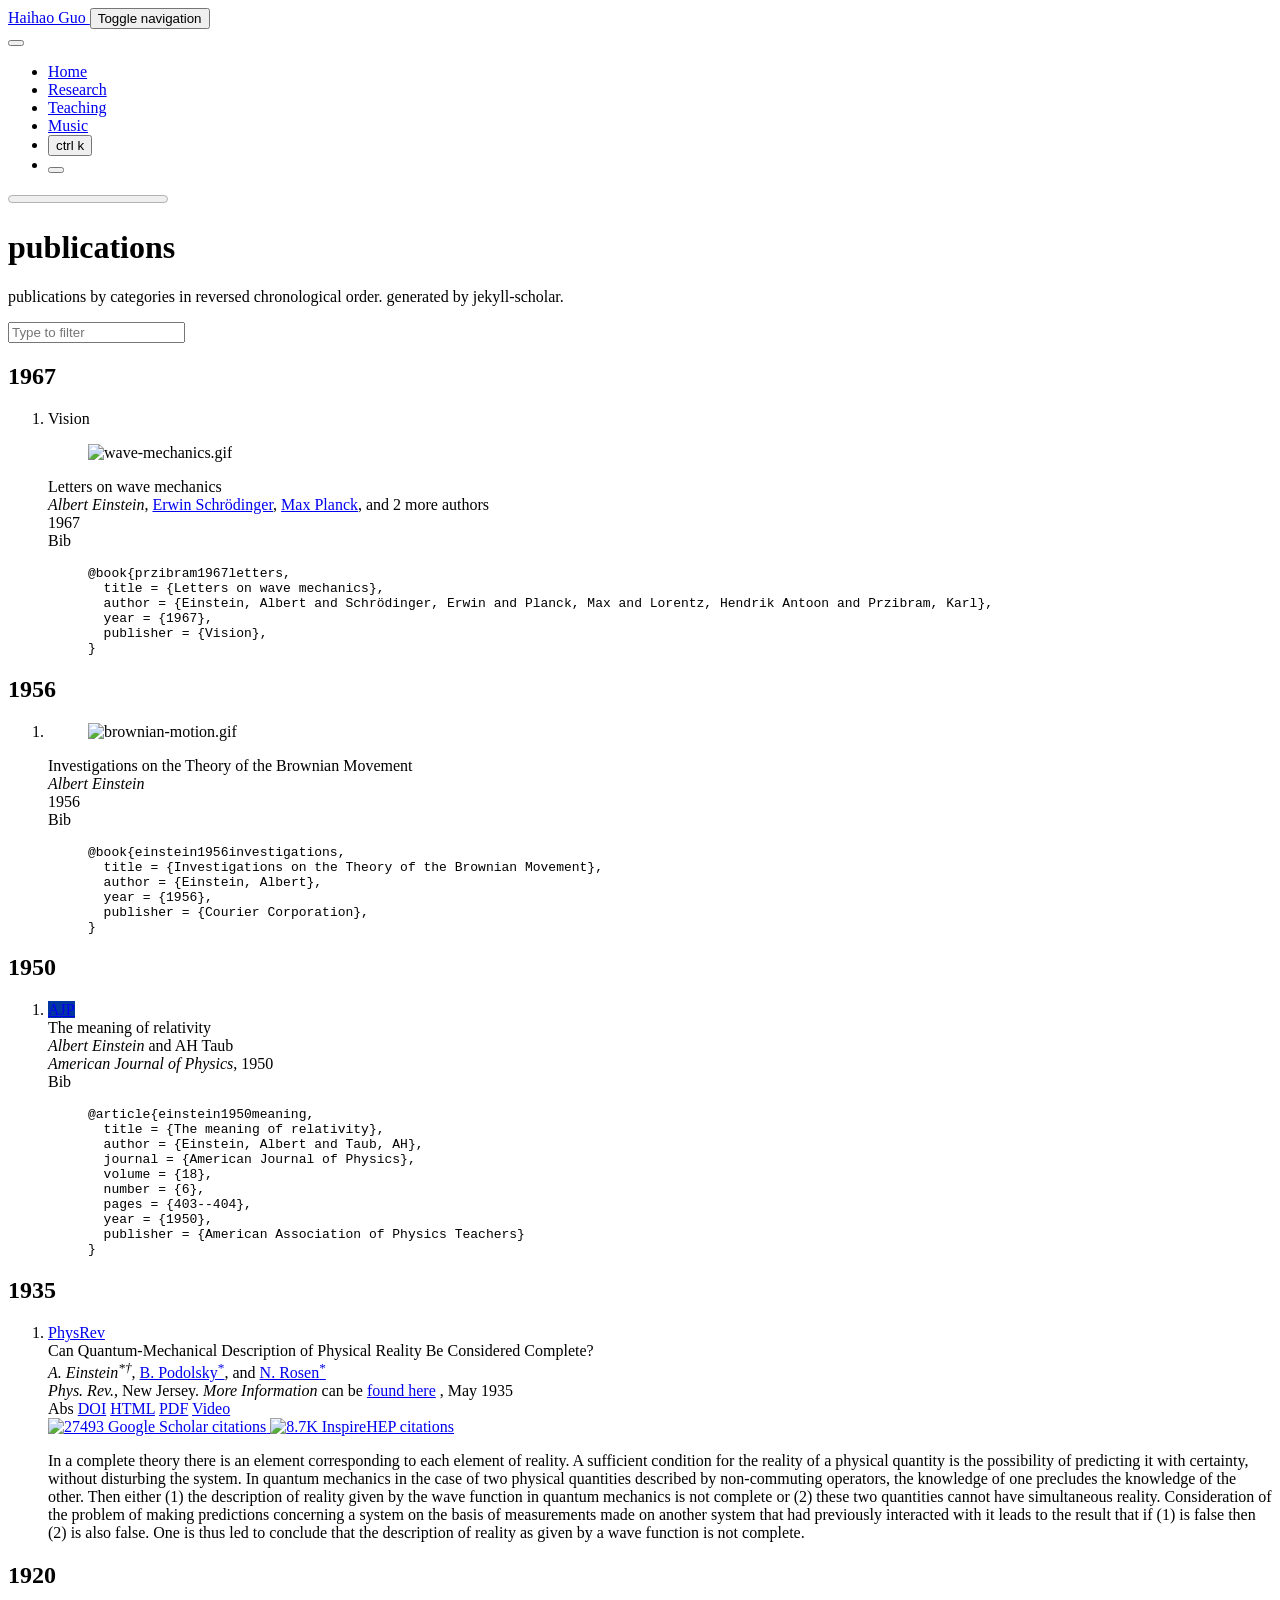
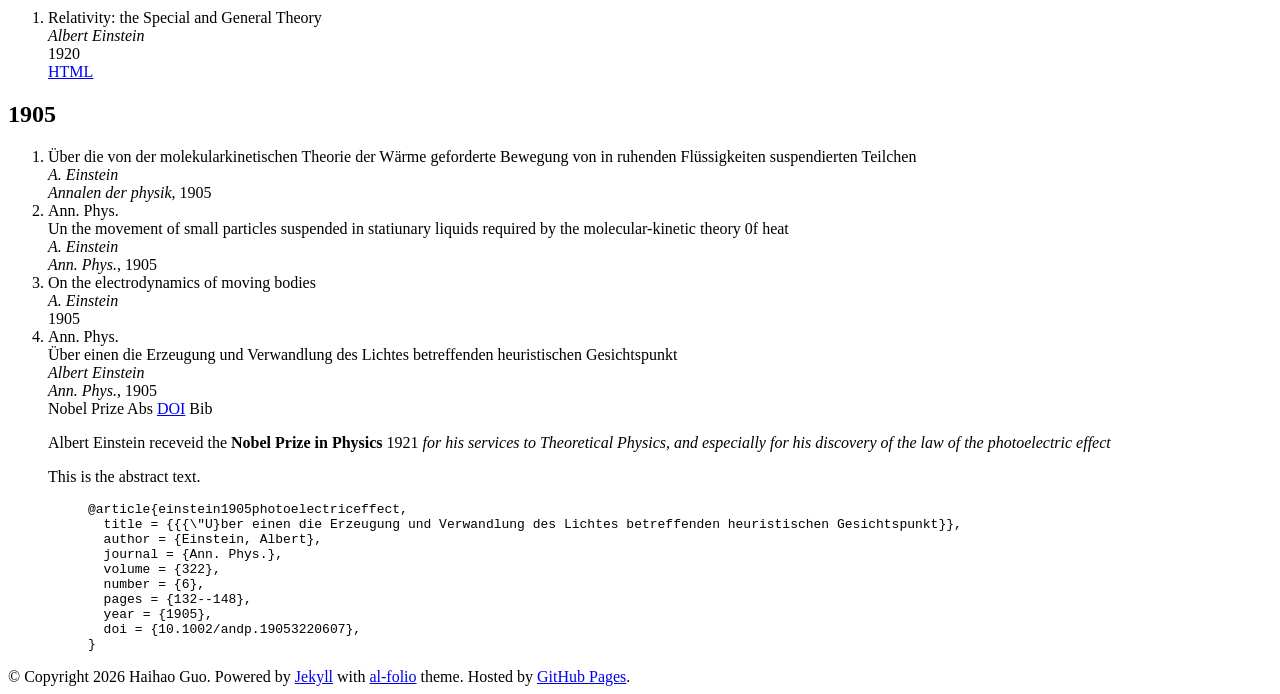
==== publications/index.html @ e0a1bf44 "Deploying to gh-pages from @ guohaihao/guohaihao.github.io@c779a5cbac341d7178c8557d326492c6a7068e05 " ====
<!DOCTYPE html> <html lang="en"> <head> <meta http-equiv="Content-Type" content="text/html; charset=UTF-8"> <meta charset="utf-8"> <meta name="viewport" content="width=device-width, initial-scale=1, shrink-to-fit=no"> <meta http-equiv="X-UA-Compatible" content="IE=edge"> <title> publications | Haihao Guo </title> <meta name="author" content="Haihao Guo"> <meta name="description" content="publications by categories in reversed chronological order. generated by jekyll-scholar."> <meta name="keywords" content="jekyll, jekyll-theme, academic-website, portfolio-website"> <meta http-equiv="Content-Security-Policy" content="default-src 'self'; script-src 'self' 'unsafe-inline' https:; style-src 'self' 'unsafe-inline' https:; img-src 'self' data: https:; font-src 'self' data: https:; media-src 'self' https:; frame-src 'self' https:; connect-src 'self' https:;"> <link rel="stylesheet" href="/assets/css/bootstrap.min.css?v=a4b3f509e79c54a512b890d73235ef04"> <link rel="stylesheet" href="https://cdn.jsdelivr.net/npm/mdbootstrap@4.20.0/css/mdb.min.css" integrity="sha256-jpjYvU3G3N6nrrBwXJoVEYI/0zw8htfFnhT9ljN3JJw=" crossorigin="anonymous"> <link defer rel="stylesheet" href="/assets/css/academicons.min.css?v=f0b7046b84e425c55f3463ac249818f5"> <link defer rel="stylesheet" href="/assets/css/scholar-icons.css?v=62b2ac103a88034e6882a5be5f3e2772"> <link defer rel="stylesheet" type="text/css" href="https://fonts.googleapis.com/css?family=Roboto:300,400,500,700|Roboto+Slab:100,300,400,500,700|Material+Icons&amp;display=swap"> <link defer rel="stylesheet" href="/assets/css/jekyll-pygments-themes-github.css?v=591dab5a4e56573bf4ef7fd332894c99" media="" id="highlight_theme_light"> <link rel="shortcut icon" href="data:image/svg+xml,&lt;svg%20xmlns=%22http://www.w3.org/2000/svg%22%20viewBox=%220%200%20100%20100%22&gt;&lt;text%20y=%22.9em%22%20font-size=%2290%22&gt;%F0%9F%A4%96&lt;/text&gt;&lt;/svg&gt;"> <link rel="stylesheet" href="/assets/css/main.css?v=d41d8cd98f00b204e9800998ecf8427e"> <link rel="canonical" href="https://hihowme.github.io/publications/"> <script src="/assets/js/theme.js?v=a7d217dcb2197808b93e7d51e58e0f20"></script> <link defer rel="stylesheet" href="/assets/css/jekyll-pygments-themes-native.css?v=5847e5ed4a4568527aa6cfab446049ca" media="none" id="highlight_theme_dark"> <script>
    initTheme();
  </script> </head> <body class="fixed-top-nav "> <header> <nav id="navbar" class="navbar navbar-light navbar-expand-sm fixed-top" role="navigation"> <div class="container"> <a class="navbar-brand title font-weight-lighter" href="/"> <span class="font-weight-bold"> Haihao Guo </span> </a> <button class="navbar-toggler collapsed ml-auto" type="button" data-toggle="collapse" data-target="#navbarNav" aria-controls="navbarNav" aria-expanded="false" aria-label="Toggle navigation"> <span class="sr-only">Toggle navigation</span> <span class="icon-bar top-bar"></span> <span class="icon-bar middle-bar"></span> <span class="icon-bar bottom-bar"></span> </button> <div class="d-sm-none ml-2"> <button class="light-toggle" title="Change theme" aria-label="Change theme"> <i class="fa-half-sun-moon light-toggle-system"></i> <i class="fa-solid fa-moon light-toggle-dark"></i> <i class="fa-solid fa-sun light-toggle-light"></i> </button> </div> <div class="collapse navbar-collapse text-right" id="navbarNav"> <ul class="navbar-nav ml-auto flex-nowrap"> <li class="nav-item "> <a class="nav-link" href="/">Home </a> </li> <li class="nav-item "> <a class="nav-link" href="/research/"> Research </a> </li> <li class="nav-item "> <a class="nav-link" href="/teaching/"> Teaching </a> </li> <li class="nav-item "> <a class="nav-link" href="/music/"> Music </a> </li> <li class="nav-item"> <button id="search-toggle" title="Search" onclick="openSearchModal()"> <span class="nav-link">ctrl k <i class="fa-solid fa-magnifying-glass"></i></span> </button> </li> <li class="toggle-container d-none d-sm-block"> <button class="light-toggle" title="Change theme" aria-label="Change theme"> <i class="fa-half-sun-moon light-toggle-system"></i> <i class="fa-solid fa-moon light-toggle-dark"></i> <i class="fa-solid fa-sun light-toggle-light"></i> </button> </li> </ul> </div> </div> </nav> <progress id="progress" value="0"> <div class="progress-container"> <span class="progress-bar"></span> </div> </progress> </header> <div class="container mt-5" role="main"> <div class="post"> <header class="post-header"> <h1 class="post-title">publications</h1> <p class="post-description">publications by categories in reversed chronological order. generated by jekyll-scholar.</p> </header> <article> <script src="/assets/js/bibsearch.js?v=1bc438ca9037884cc579601c09afd847" type="module"></script> <p><input type="text" id="bibsearch" spellcheck="false" autocomplete="off" class="search bibsearch-form-input" placeholder="Type to filter"></p> <div class="publications"> <h2 class="bibliography">1967</h2> <ol class="bibliography"><li> <div class="row"> <div class="col col-sm-2 abbr"> <abbr class="badge rounded w-100" style="background-color:#009f36"> <div>Vision</div> </abbr> <figure> <picture> <img src="/assets/img/publication_preview/wave-mechanics.gif" class="preview z-depth-1 rounded" width="100%" height="auto" alt="wave-mechanics.gif" data-zoomable="" loading="eager" onerror="this.onerror=null; $('.responsive-img-srcset').remove();"> </picture> </figure> </div> <div id="przibram1967letters" class="col-sm-8"> <div class="title">Letters on wave mechanics</div> <div class="author"> <em>Albert Einstein</em>, <a href="https://en.wikipedia.org/wiki/Erwin_Schr%C3%B6dinger" rel="external nofollow noopener" target="_blank">Erwin Schrödinger</a>, <a href="https://en.wikipedia.org/wiki/Max_Planck" rel="external nofollow noopener" target="_blank">Max Planck</a>, and <span class="more-authors" title="click to view 2 more authors" onclick=" var element=$(this); element.attr('title', ''); var more_authors_text=element.text() == '2 more authors' ? 'Hendrik Antoon Lorentz, Karl Przibram' : '2 more authors'; var cursorPosition=0; var textAdder=setInterval(function(){ element.html(more_authors_text.substring(0, cursorPosition + 1)); if (++cursorPosition == more_authors_text.length){ clearInterval(textAdder); } }, '10'); ">2 more authors</span> </div> <div class="periodical"> 1967 </div> <div class="periodical"> </div> <div class="links"> <a class="bibtex btn btn-sm z-depth-0" role="button">Bib</a> </div> <div class="bibtex hidden"> <figure class="highlight"><pre><code class="language-bibtex" data-lang="bibtex"><span class="nc">@book</span><span class="p">{</span><span class="nl">przibram1967letters</span><span class="p">,</span>
  <span class="na">title</span> <span class="p">=</span> <span class="s">{Letters on wave mechanics}</span><span class="p">,</span>
  <span class="na">author</span> <span class="p">=</span> <span class="s">{Einstein, Albert and Schrödinger, Erwin and Planck, Max and Lorentz, Hendrik Antoon and Przibram, Karl}</span><span class="p">,</span>
  <span class="na">year</span> <span class="p">=</span> <span class="s">{1967}</span><span class="p">,</span>
  <span class="na">publisher</span> <span class="p">=</span> <span class="s">{Vision}</span><span class="p">,</span>
<span class="p">}</span></code></pre></figure> </div> </div> </div> </li></ol> <h2 class="bibliography">1956</h2> <ol class="bibliography"><li> <div class="row"> <div class="col col-sm-2 abbr"> <figure> <picture> <img src="/assets/img/publication_preview/brownian-motion.gif" class="preview z-depth-1 rounded" width="100%" height="auto" alt="brownian-motion.gif" data-zoomable="" loading="eager" onerror="this.onerror=null; $('.responsive-img-srcset').remove();"> </picture> </figure> </div> <div id="einstein1956investigations" class="col-sm-8"> <div class="title">Investigations on the Theory of the Brownian Movement</div> <div class="author"> <em>Albert Einstein</em> </div> <div class="periodical"> 1956 </div> <div class="periodical"> </div> <div class="links"> <a class="bibtex btn btn-sm z-depth-0" role="button">Bib</a> </div> <div class="bibtex hidden"> <figure class="highlight"><pre><code class="language-bibtex" data-lang="bibtex"><span class="nc">@book</span><span class="p">{</span><span class="nl">einstein1956investigations</span><span class="p">,</span>
  <span class="na">title</span> <span class="p">=</span> <span class="s">{Investigations on the Theory of the Brownian Movement}</span><span class="p">,</span>
  <span class="na">author</span> <span class="p">=</span> <span class="s">{Einstein, Albert}</span><span class="p">,</span>
  <span class="na">year</span> <span class="p">=</span> <span class="s">{1956}</span><span class="p">,</span>
  <span class="na">publisher</span> <span class="p">=</span> <span class="s">{Courier Corporation}</span><span class="p">,</span>
<span class="p">}</span></code></pre></figure> </div> </div> </div> </li></ol> <h2 class="bibliography">1950</h2> <ol class="bibliography"><li> <div class="row"> <div class="col col-sm-2 abbr"> <abbr class="badge rounded w-100" style="background-color:#00369f"> <a href="https://aapt.scitation.org/journal/ajp" rel="external nofollow noopener" target="_blank">AJP</a> </abbr> </div> <div id="einstein1950meaning" class="col-sm-8"> <div class="title">The meaning of relativity</div> <div class="author"> <em>Albert Einstein</em> and AH Taub </div> <div class="periodical"> <em>American Journal of Physics</em>, 1950 </div> <div class="periodical"> </div> <div class="links"> <a class="bibtex btn btn-sm z-depth-0" role="button">Bib</a> </div> <div class="bibtex hidden"> <figure class="highlight"><pre><code class="language-bibtex" data-lang="bibtex"><span class="nc">@article</span><span class="p">{</span><span class="nl">einstein1950meaning</span><span class="p">,</span>
  <span class="na">title</span> <span class="p">=</span> <span class="s">{The meaning of relativity}</span><span class="p">,</span>
  <span class="na">author</span> <span class="p">=</span> <span class="s">{Einstein, Albert and Taub, AH}</span><span class="p">,</span>
  <span class="na">journal</span> <span class="p">=</span> <span class="s">{American Journal of Physics}</span><span class="p">,</span>
  <span class="na">volume</span> <span class="p">=</span> <span class="s">{18}</span><span class="p">,</span>
  <span class="na">number</span> <span class="p">=</span> <span class="s">{6}</span><span class="p">,</span>
  <span class="na">pages</span> <span class="p">=</span> <span class="s">{403--404}</span><span class="p">,</span>
  <span class="na">year</span> <span class="p">=</span> <span class="s">{1950}</span><span class="p">,</span>
  <span class="na">publisher</span> <span class="p">=</span> <span class="s">{American Association of Physics Teachers}</span>
<span class="p">}</span></code></pre></figure> </div> </div> </div> </li></ol> <h2 class="bibliography">1935</h2> <ol class="bibliography"><li> <div class="row"> <div class="col col-sm-2 abbr"> <abbr class="badge rounded w-100"> <a href="https://journals.aps.org/" rel="external nofollow noopener" target="_blank">PhysRev</a> </abbr> </div> <div id="PhysRev.47.777" class="col-sm-8"> <div class="title">Can Quantum-Mechanical Description of Physical Reality Be Considered Complete?</div> <div class="author"> <em>A. Einstein<sup>*†</sup></em>, <a href="https://en.wikipedia.org/wiki/Boris_Podolsky" rel="external nofollow noopener" target="_blank">B. Podolsky<sup>*</sup></a>, and <a href="https://en.wikipedia.org/wiki/Nathan_Rosen" rel="external nofollow noopener" target="_blank">N. Rosen<sup>*</sup></a> <i class="fa-solid fa-circle-info ml-1" data-toggle="popover" data-placement="top" data-html="true" data-content="* Example use of superscripts&lt;br&gt;† Albert Einstein"> </i> </div> <div class="periodical"> <em>Phys. Rev.</em>, New Jersey. <em>More Information</em> can be <a href="https://github.com/alshedivat/al-folio/" rel="external nofollow noopener" target="_blank">found here</a> , May 1935 </div> <div class="periodical"> </div> <div class="links"> <a class="abstract btn btn-sm z-depth-0" role="button">Abs</a> <a href="https://doi.org/10.1103/PhysRev.47.777" class="btn btn-sm z-depth-0" role="button" rel="external nofollow noopener" target="_blank">DOI</a> <a href="https://journals.aps.org/pr/abstract/10.1103/PhysRev.47.777" class="btn btn-sm z-depth-0" role="button" rel="external nofollow noopener" target="_blank">HTML</a> <a href="/assets/pdf/example_pdf.pdf" class="btn btn-sm z-depth-0" role="button">PDF</a> <a href="https://www.youtube-nocookie.com/embed/aqz-KE-bpKQ" class="btn btn-sm z-depth-0" role="button" rel="external nofollow noopener" target="_blank">Video</a> </div> <div class="badges"> <span class="altmetric-embed" data-badge-type="2" data-badge-popover="right" data-altmetric-id="248277"></span> <span class="__dimensions_badge_embed__" data-doi="10.1103/PhysRev.47.777" data-style="small_rectangle" data-legend="hover-right" style="margin-bottom: 3px;"></span> <a href="https://scholar.google.com/citations?view_op=view_citation&amp;hl=en&amp;user=qc6CJjYAAAAJ&amp;citation_for_view=qc6CJjYAAAAJ:qyhmnyLat1gC" aria-label="Google Scholar link" role="button" rel="external nofollow noopener" target="_blank"> <img src="https://img.shields.io/badge/scholar-27493-4285F4?logo=googlescholar&amp;labelColor=beige" alt="27493 Google Scholar citations"> </a> <a href="https://inspirehep.net/literature/3255" aria-label="Inspirehep link" role="button" rel="external nofollow noopener" target="_blank"> <img src="https://img.shields.io/badge/inspire-8.7K-001628?logo=inspire&amp;logoColor=001628&amp;labelColor=beige" alt="8.7K InspireHEP citations"> </a> </div> <div class="abstract hidden"> <p>In a complete theory there is an element corresponding to each element of reality. A sufficient condition for the reality of a physical quantity is the possibility of predicting it with certainty, without disturbing the system. In quantum mechanics in the case of two physical quantities described by non-commuting operators, the knowledge of one precludes the knowledge of the other. Then either (1) the description of reality given by the wave function in quantum mechanics is not complete or (2) these two quantities cannot have simultaneous reality. Consideration of the problem of making predictions concerning a system on the basis of measurements made on another system that had previously interacted with it leads to the result that if (1) is false then (2) is also false. One is thus led to conclude that the description of reality as given by a wave function is not complete.</p> </div> </div> </div> </li></ol> <h2 class="bibliography">1920</h2> <ol class="bibliography"><li> <div class="row"> <div class="col col-sm-2 abbr"> </div> <div id="einstein1920relativity" class="col-sm-8"> <div class="title">Relativity: the Special and General Theory</div> <div class="author"> <em>Albert Einstein</em> </div> <div class="periodical"> 1920 </div> <div class="periodical"> </div> <div class="links"> <a href="/assets/html/relativity.html" class="btn btn-sm z-depth-0" role="button">HTML</a> </div> </div> </div> </li></ol> <h2 class="bibliography">1905</h2> <ol class="bibliography"> <li> <div class="row"> <div class="col col-sm-2 abbr"> </div> <div id="einstein1905molekularkinetischen" class="col-sm-8"> <div class="title">Über die von der molekularkinetischen Theorie der Wärme geforderte Bewegung von in ruhenden Flüssigkeiten suspendierten Teilchen</div> <div class="author"> <em>A. Einstein</em> </div> <div class="periodical"> <em>Annalen der physik</em>, 1905 </div> <div class="periodical"> </div> <div class="links"> </div> </div> </div> </li> <li> <div class="row"> <div class="col col-sm-2 abbr"> <abbr class="badge rounded w-100">Ann. Phys.</abbr> </div> <div id="einstein1905movement" class="col-sm-8"> <div class="title">Un the movement of small particles suspended in statiunary liquids required by the molecular-kinetic theory 0f heat</div> <div class="author"> <em>A. Einstein</em> </div> <div class="periodical"> <em>Ann. Phys.</em>, 1905 </div> <div class="periodical"> </div> <div class="links"> </div> </div> </div> </li> <li> <div class="row"> <div class="col col-sm-2 abbr"> </div> <div id="einstein1905electrodynamics" class="col-sm-8"> <div class="title">On the electrodynamics of moving bodies</div> <div class="author"> <em>A. Einstein</em> </div> <div class="periodical"> <em></em> 1905 </div> <div class="periodical"> </div> <div class="links"> </div> </div> </div> </li> <li> <div class="row"> <div class="col col-sm-2 abbr"> <abbr class="badge rounded w-100">Ann. Phys.</abbr> </div> <div id="einstein1905photoelectriceffect" class="col-sm-8"> <div class="title">Über einen die Erzeugung und Verwandlung des Lichtes betreffenden heuristischen Gesichtspunkt</div> <div class="author"> <em>Albert Einstein</em> </div> <div class="periodical"> <em>Ann. Phys.</em>, 1905 </div> <div class="periodical"> </div> <div class="links"> <a class="award btn btn-sm z-depth-0" role="button">Nobel Prize</a> <a class="abstract btn btn-sm z-depth-0" role="button">Abs</a> <a href="https://doi.org/10.1002/andp.19053220607" class="btn btn-sm z-depth-0" role="button" rel="external nofollow noopener" target="_blank">DOI</a> <a class="bibtex btn btn-sm z-depth-0" role="button">Bib</a> </div> <div class="award hidden d-print-inline"> <p></p> <p>Albert Einstein receveid the <strong>Nobel Prize in Physics</strong> 1921 <em>for his services to Theoretical Physics, and especially for his discovery of the law of the photoelectric effect</em></p> </div> <div class="abstract hidden"> <p>This is the abstract text.</p> </div> <div class="bibtex hidden"> <figure class="highlight"><pre><code class="language-bibtex" data-lang="bibtex"><span class="nc">@article</span><span class="p">{</span><span class="nl">einstein1905photoelectriceffect</span><span class="p">,</span>
  <span class="na">title</span> <span class="p">=</span> <span class="s">{{{\"U}ber einen die Erzeugung und Verwandlung des Lichtes betreffenden heuristischen Gesichtspunkt}}</span><span class="p">,</span>
  <span class="na">author</span> <span class="p">=</span> <span class="s">{Einstein, Albert}</span><span class="p">,</span>
  <span class="na">journal</span> <span class="p">=</span> <span class="s">{Ann. Phys.}</span><span class="p">,</span>
  <span class="na">volume</span> <span class="p">=</span> <span class="s">{322}</span><span class="p">,</span>
  <span class="na">number</span> <span class="p">=</span> <span class="s">{6}</span><span class="p">,</span>
  <span class="na">pages</span> <span class="p">=</span> <span class="s">{132--148}</span><span class="p">,</span>
  <span class="na">year</span> <span class="p">=</span> <span class="s">{1905}</span><span class="p">,</span>
  <span class="na">doi</span> <span class="p">=</span> <span class="s">{10.1002/andp.19053220607}</span><span class="p">,</span>
<span class="p">}</span></code></pre></figure> </div> </div> </div> </li> </ol> </div> </article> </div> </div> <footer class="fixed-bottom" role="contentinfo"> <div class="container mt-0"> © Copyright 2026 Haihao Guo. Powered by <a href="https://jekyllrb.com/" target="_blank" rel="external nofollow noopener">Jekyll</a> with <a href="https://github.com/alshedivat/al-folio" rel="external nofollow noopener" target="_blank">al-folio</a> theme. Hosted by <a href="https://pages.github.com/" target="_blank" rel="external nofollow noopener">GitHub Pages</a>. </div> </footer> <script src="https://cdn.jsdelivr.net/npm/jquery@3.6.0/dist/jquery.min.js" integrity="sha256-/xUj+3OJU5yExlq6GSYGSHk7tPXikynS7ogEvDej/m4=" crossorigin="anonymous"></script> <script src="/assets/js/bootstrap.bundle.min.js"></script> <script src="https://cdn.jsdelivr.net/npm/mdbootstrap@4.20.0/js/mdb.min.js" integrity="sha256-NdbiivsvWt7VYCt6hYNT3h/th9vSTL4EDWeGs5SN3DA=" crossorigin="anonymous"></script> <script defer src="https://cdn.jsdelivr.net/npm/masonry-layout@4.2.2/dist/masonry.pkgd.min.js" integrity="sha256-Nn1q/fx0H7SNLZMQ5Hw5JLaTRZp0yILA/FRexe19VdI=" crossorigin="anonymous"></script> <script defer src="https://cdn.jsdelivr.net/npm/imagesloaded@5.0.0/imagesloaded.pkgd.min.js" integrity="sha256-htrLFfZJ6v5udOG+3kNLINIKh2gvoKqwEhHYfTTMICc=" crossorigin="anonymous"></script> <script defer src="/assets/js/masonry.js?v=a0db7e5d5c70cc3252b3138b0c91dcaf" type="text/javascript"></script> <script defer src="https://cdn.jsdelivr.net/npm/medium-zoom@1.1.0/dist/medium-zoom.min.js" integrity="sha256-ZgMyDAIYDYGxbcpJcfUnYwNevG/xi9OHKaR/8GK+jWc=" crossorigin="anonymous"></script> <script defer src="/assets/js/zoom.js?v=85ddb88934d28b74e78031fd54cf8308"></script> <script src="/assets/js/no_defer.js?v=2781658a0a2b13ed609542042a859126"></script> <script defer src="/assets/js/common.js?v=c15de51d4bb57887caa2c21988d97279"></script> <script defer src="/assets/js/copy_code.js?v=c8a01c11a92744d44b093fc3bda915df" type="text/javascript"></script> <script defer src="/assets/js/jupyter_new_tab.js?v=d9f17b6adc2311cbabd747f4538bb15f"></script> <script async src="https://d1bxh8uas1mnw7.cloudfront.net/assets/embed.js"></script> <script async src="https://badge.dimensions.ai/badge.js"></script> <script defer type="text/javascript" id="MathJax-script" src="https://cdn.jsdelivr.net/npm/mathjax@3.2.2/es5/tex-mml-chtml.js" integrity="sha256-MASABpB4tYktI2Oitl4t+78w/lyA+D7b/s9GEP0JOGI=" crossorigin="anonymous"></script> <script src="/assets/js/mathjax-setup.js?v=a5bb4e6a542c546dd929b24b8b236dfd"></script> <script defer src="https://cdnjs.cloudflare.com/polyfill/v3/polyfill.min.js?features=es6" crossorigin="anonymous"></script> <script defer src="/assets/js/progress-bar.js?v=2f30e0e6801ea8f5036fa66e1ab0a71a" type="text/javascript"></script> <script src="/assets/js/vanilla-back-to-top.min.js?v=f40d453793ff4f64e238e420181a1d17"></script> <script>
    addBackToTop();
  </script> <script type="module" src="/assets/js/search/ninja-keys.min.js?v=a3446f084dcaecc5f75aa1757d087dcf"></script> <ninja-keys hidebreadcrumbs noautoloadmdicons placeholder="Type to start searching"></ninja-keys> <script src="/assets/js/search-setup.js?v=6c304f7b1992d4b60f7a07956e52f04a"></script> <script src="/assets/js/search-data.js"></script> <script src="/assets/js/shortcut-key.js?v=ccc841c459bfc0e64c1c2b5acd10df02"></script> </body> </html>
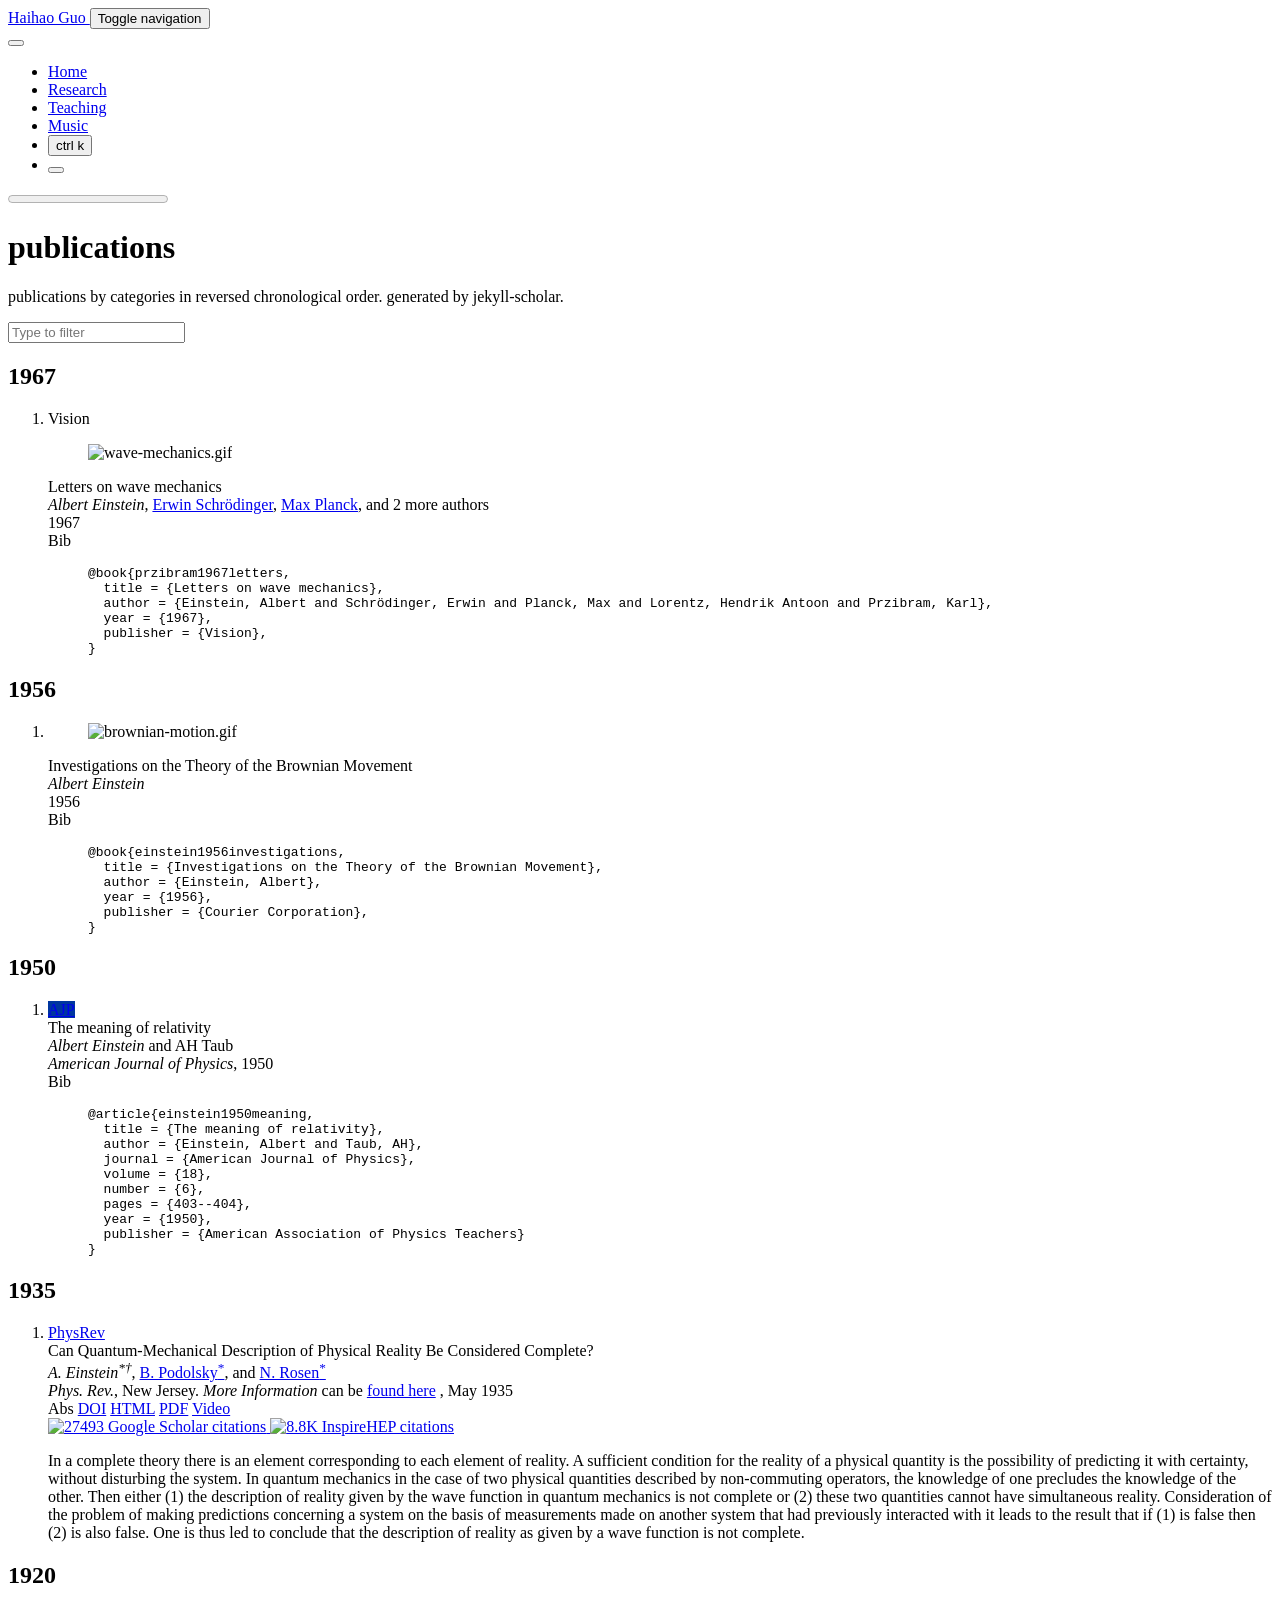
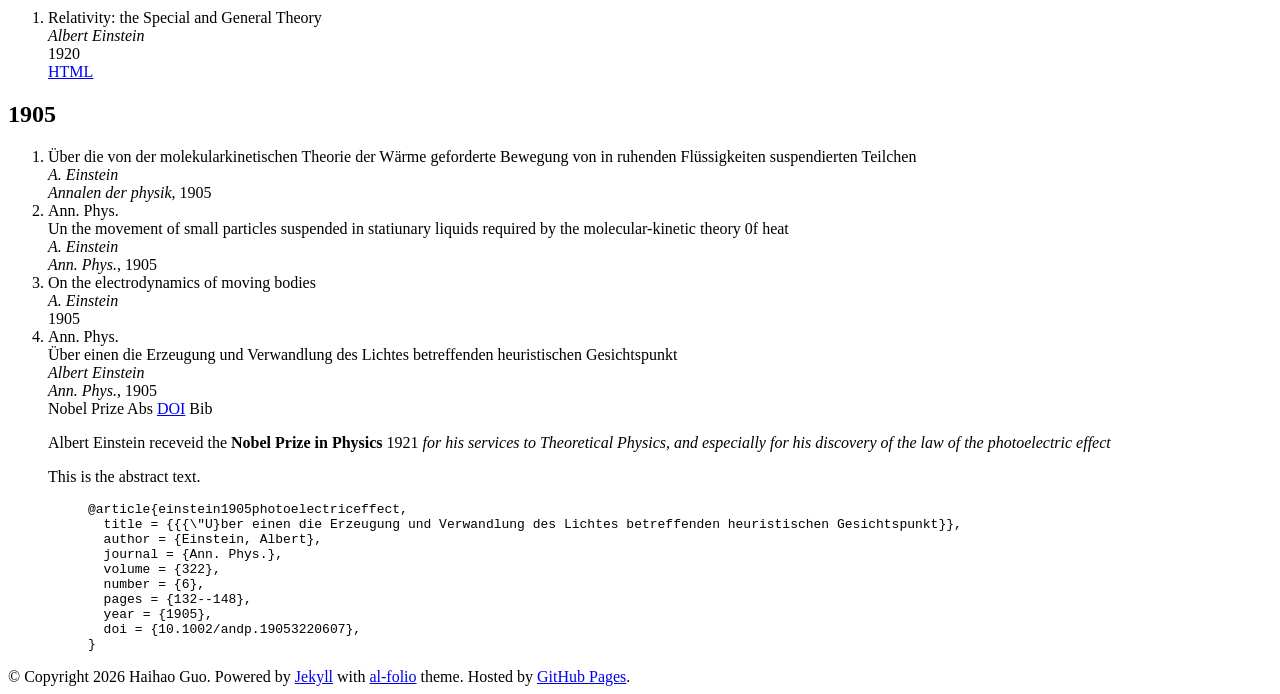
==== commit 6dba2d63: "Deploying to gh-pages from @ guohaihao/guohaihao.github.io@522293f6598b0d21afae229960380c6b2834a4aa " ====
--- a/publications/index.html
+++ b/publications/index.html
@@ -19,7 +19,7 @@
   <span class="na">pages</span> <span class="p">=</span> <span class="s">{403--404}</span><span class="p">,</span>
   <span class="na">year</span> <span class="p">=</span> <span class="s">{1950}</span><span class="p">,</span>
   <span class="na">publisher</span> <span class="p">=</span> <span class="s">{American Association of Physics Teachers}</span>
-<span class="p">}</span></code></pre></figure> </div> </div> </div> </li></ol> <h2 class="bibliography">1935</h2> <ol class="bibliography"><li> <div class="row"> <div class="col col-sm-2 abbr"> <abbr class="badge rounded w-100"> <a href="https://journals.aps.org/" rel="external nofollow noopener" target="_blank">PhysRev</a> </abbr> </div> <div id="PhysRev.47.777" class="col-sm-8"> <div class="title">Can Quantum-Mechanical Description of Physical Reality Be Considered Complete?</div> <div class="author"> <em>A. Einstein<sup>*†</sup></em>, <a href="https://en.wikipedia.org/wiki/Boris_Podolsky" rel="external nofollow noopener" target="_blank">B. Podolsky<sup>*</sup></a>, and <a href="https://en.wikipedia.org/wiki/Nathan_Rosen" rel="external nofollow noopener" target="_blank">N. Rosen<sup>*</sup></a> <i class="fa-solid fa-circle-info ml-1" data-toggle="popover" data-placement="top" data-html="true" data-content="* Example use of superscripts&lt;br&gt;† Albert Einstein"> </i> </div> <div class="periodical"> <em>Phys. Rev.</em>, New Jersey. <em>More Information</em> can be <a href="https://github.com/alshedivat/al-folio/" rel="external nofollow noopener" target="_blank">found here</a> , May 1935 </div> <div class="periodical"> </div> <div class="links"> <a class="abstract btn btn-sm z-depth-0" role="button">Abs</a> <a href="https://doi.org/10.1103/PhysRev.47.777" class="btn btn-sm z-depth-0" role="button" rel="external nofollow noopener" target="_blank">DOI</a> <a href="https://journals.aps.org/pr/abstract/10.1103/PhysRev.47.777" class="btn btn-sm z-depth-0" role="button" rel="external nofollow noopener" target="_blank">HTML</a> <a href="/assets/pdf/example_pdf.pdf" class="btn btn-sm z-depth-0" role="button">PDF</a> <a href="https://www.youtube-nocookie.com/embed/aqz-KE-bpKQ" class="btn btn-sm z-depth-0" role="button" rel="external nofollow noopener" target="_blank">Video</a> </div> <div class="badges"> <span class="altmetric-embed" data-badge-type="2" data-badge-popover="right" data-altmetric-id="248277"></span> <span class="__dimensions_badge_embed__" data-doi="10.1103/PhysRev.47.777" data-style="small_rectangle" data-legend="hover-right" style="margin-bottom: 3px;"></span> <a href="https://scholar.google.com/citations?view_op=view_citation&amp;hl=en&amp;user=qc6CJjYAAAAJ&amp;citation_for_view=qc6CJjYAAAAJ:qyhmnyLat1gC" aria-label="Google Scholar link" role="button" rel="external nofollow noopener" target="_blank"> <img src="https://img.shields.io/badge/scholar-27493-4285F4?logo=googlescholar&amp;labelColor=beige" alt="27493 Google Scholar citations"> </a> <a href="https://inspirehep.net/literature/3255" aria-label="Inspirehep link" role="button" rel="external nofollow noopener" target="_blank"> <img src="https://img.shields.io/badge/inspire-8.7K-001628?logo=inspire&amp;logoColor=001628&amp;labelColor=beige" alt="8.7K InspireHEP citations"> </a> </div> <div class="abstract hidden"> <p>In a complete theory there is an element corresponding to each element of reality. A sufficient condition for the reality of a physical quantity is the possibility of predicting it with certainty, without disturbing the system. In quantum mechanics in the case of two physical quantities described by non-commuting operators, the knowledge of one precludes the knowledge of the other. Then either (1) the description of reality given by the wave function in quantum mechanics is not complete or (2) these two quantities cannot have simultaneous reality. Consideration of the problem of making predictions concerning a system on the basis of measurements made on another system that had previously interacted with it leads to the result that if (1) is false then (2) is also false. One is thus led to conclude that the description of reality as given by a wave function is not complete.</p> </div> </div> </div> </li></ol> <h2 class="bibliography">1920</h2> <ol class="bibliography"><li> <div class="row"> <div class="col col-sm-2 abbr"> </div> <div id="einstein1920relativity" class="col-sm-8"> <div class="title">Relativity: the Special and General Theory</div> <div class="author"> <em>Albert Einstein</em> </div> <div class="periodical"> 1920 </div> <div class="periodical"> </div> <div class="links"> <a href="/assets/html/relativity.html" class="btn btn-sm z-depth-0" role="button">HTML</a> </div> </div> </div> </li></ol> <h2 class="bibliography">1905</h2> <ol class="bibliography"> <li> <div class="row"> <div class="col col-sm-2 abbr"> </div> <div id="einstein1905molekularkinetischen" class="col-sm-8"> <div class="title">Über die von der molekularkinetischen Theorie der Wärme geforderte Bewegung von in ruhenden Flüssigkeiten suspendierten Teilchen</div> <div class="author"> <em>A. Einstein</em> </div> <div class="periodical"> <em>Annalen der physik</em>, 1905 </div> <div class="periodical"> </div> <div class="links"> </div> </div> </div> </li> <li> <div class="row"> <div class="col col-sm-2 abbr"> <abbr class="badge rounded w-100">Ann. Phys.</abbr> </div> <div id="einstein1905movement" class="col-sm-8"> <div class="title">Un the movement of small particles suspended in statiunary liquids required by the molecular-kinetic theory 0f heat</div> <div class="author"> <em>A. Einstein</em> </div> <div class="periodical"> <em>Ann. Phys.</em>, 1905 </div> <div class="periodical"> </div> <div class="links"> </div> </div> </div> </li> <li> <div class="row"> <div class="col col-sm-2 abbr"> </div> <div id="einstein1905electrodynamics" class="col-sm-8"> <div class="title">On the electrodynamics of moving bodies</div> <div class="author"> <em>A. Einstein</em> </div> <div class="periodical"> <em></em> 1905 </div> <div class="periodical"> </div> <div class="links"> </div> </div> </div> </li> <li> <div class="row"> <div class="col col-sm-2 abbr"> <abbr class="badge rounded w-100">Ann. Phys.</abbr> </div> <div id="einstein1905photoelectriceffect" class="col-sm-8"> <div class="title">Über einen die Erzeugung und Verwandlung des Lichtes betreffenden heuristischen Gesichtspunkt</div> <div class="author"> <em>Albert Einstein</em> </div> <div class="periodical"> <em>Ann. Phys.</em>, 1905 </div> <div class="periodical"> </div> <div class="links"> <a class="award btn btn-sm z-depth-0" role="button">Nobel Prize</a> <a class="abstract btn btn-sm z-depth-0" role="button">Abs</a> <a href="https://doi.org/10.1002/andp.19053220607" class="btn btn-sm z-depth-0" role="button" rel="external nofollow noopener" target="_blank">DOI</a> <a class="bibtex btn btn-sm z-depth-0" role="button">Bib</a> </div> <div class="award hidden d-print-inline"> <p></p> <p>Albert Einstein receveid the <strong>Nobel Prize in Physics</strong> 1921 <em>for his services to Theoretical Physics, and especially for his discovery of the law of the photoelectric effect</em></p> </div> <div class="abstract hidden"> <p>This is the abstract text.</p> </div> <div class="bibtex hidden"> <figure class="highlight"><pre><code class="language-bibtex" data-lang="bibtex"><span class="nc">@article</span><span class="p">{</span><span class="nl">einstein1905photoelectriceffect</span><span class="p">,</span>
+<span class="p">}</span></code></pre></figure> </div> </div> </div> </li></ol> <h2 class="bibliography">1935</h2> <ol class="bibliography"><li> <div class="row"> <div class="col col-sm-2 abbr"> <abbr class="badge rounded w-100"> <a href="https://journals.aps.org/" rel="external nofollow noopener" target="_blank">PhysRev</a> </abbr> </div> <div id="PhysRev.47.777" class="col-sm-8"> <div class="title">Can Quantum-Mechanical Description of Physical Reality Be Considered Complete?</div> <div class="author"> <em>A. Einstein<sup>*†</sup></em>, <a href="https://en.wikipedia.org/wiki/Boris_Podolsky" rel="external nofollow noopener" target="_blank">B. Podolsky<sup>*</sup></a>, and <a href="https://en.wikipedia.org/wiki/Nathan_Rosen" rel="external nofollow noopener" target="_blank">N. Rosen<sup>*</sup></a> <i class="fa-solid fa-circle-info ml-1" data-toggle="popover" data-placement="top" data-html="true" data-content="* Example use of superscripts&lt;br&gt;† Albert Einstein"> </i> </div> <div class="periodical"> <em>Phys. Rev.</em>, New Jersey. <em>More Information</em> can be <a href="https://github.com/alshedivat/al-folio/" rel="external nofollow noopener" target="_blank">found here</a> , May 1935 </div> <div class="periodical"> </div> <div class="links"> <a class="abstract btn btn-sm z-depth-0" role="button">Abs</a> <a href="https://doi.org/10.1103/PhysRev.47.777" class="btn btn-sm z-depth-0" role="button" rel="external nofollow noopener" target="_blank">DOI</a> <a href="https://journals.aps.org/pr/abstract/10.1103/PhysRev.47.777" class="btn btn-sm z-depth-0" role="button" rel="external nofollow noopener" target="_blank">HTML</a> <a href="/assets/pdf/example_pdf.pdf" class="btn btn-sm z-depth-0" role="button">PDF</a> <a href="https://www.youtube-nocookie.com/embed/aqz-KE-bpKQ" class="btn btn-sm z-depth-0" role="button" rel="external nofollow noopener" target="_blank">Video</a> </div> <div class="badges"> <span class="altmetric-embed" data-badge-type="2" data-badge-popover="right" data-altmetric-id="248277"></span> <span class="__dimensions_badge_embed__" data-doi="10.1103/PhysRev.47.777" data-style="small_rectangle" data-legend="hover-right" style="margin-bottom: 3px;"></span> <a href="https://scholar.google.com/citations?view_op=view_citation&amp;hl=en&amp;user=qc6CJjYAAAAJ&amp;citation_for_view=qc6CJjYAAAAJ:qyhmnyLat1gC" aria-label="Google Scholar link" role="button" rel="external nofollow noopener" target="_blank"> <img src="https://img.shields.io/badge/scholar-27493-4285F4?logo=googlescholar&amp;labelColor=beige" alt="27493 Google Scholar citations"> </a> <a href="https://inspirehep.net/literature/3255" aria-label="Inspirehep link" role="button" rel="external nofollow noopener" target="_blank"> <img src="https://img.shields.io/badge/inspire-8.8K-001628?logo=inspire&amp;logoColor=001628&amp;labelColor=beige" alt="8.8K InspireHEP citations"> </a> </div> <div class="abstract hidden"> <p>In a complete theory there is an element corresponding to each element of reality. A sufficient condition for the reality of a physical quantity is the possibility of predicting it with certainty, without disturbing the system. In quantum mechanics in the case of two physical quantities described by non-commuting operators, the knowledge of one precludes the knowledge of the other. Then either (1) the description of reality given by the wave function in quantum mechanics is not complete or (2) these two quantities cannot have simultaneous reality. Consideration of the problem of making predictions concerning a system on the basis of measurements made on another system that had previously interacted with it leads to the result that if (1) is false then (2) is also false. One is thus led to conclude that the description of reality as given by a wave function is not complete.</p> </div> </div> </div> </li></ol> <h2 class="bibliography">1920</h2> <ol class="bibliography"><li> <div class="row"> <div class="col col-sm-2 abbr"> </div> <div id="einstein1920relativity" class="col-sm-8"> <div class="title">Relativity: the Special and General Theory</div> <div class="author"> <em>Albert Einstein</em> </div> <div class="periodical"> 1920 </div> <div class="periodical"> </div> <div class="links"> <a href="/assets/html/relativity.html" class="btn btn-sm z-depth-0" role="button">HTML</a> </div> </div> </div> </li></ol> <h2 class="bibliography">1905</h2> <ol class="bibliography"> <li> <div class="row"> <div class="col col-sm-2 abbr"> </div> <div id="einstein1905molekularkinetischen" class="col-sm-8"> <div class="title">Über die von der molekularkinetischen Theorie der Wärme geforderte Bewegung von in ruhenden Flüssigkeiten suspendierten Teilchen</div> <div class="author"> <em>A. Einstein</em> </div> <div class="periodical"> <em>Annalen der physik</em>, 1905 </div> <div class="periodical"> </div> <div class="links"> </div> </div> </div> </li> <li> <div class="row"> <div class="col col-sm-2 abbr"> <abbr class="badge rounded w-100">Ann. Phys.</abbr> </div> <div id="einstein1905movement" class="col-sm-8"> <div class="title">Un the movement of small particles suspended in statiunary liquids required by the molecular-kinetic theory 0f heat</div> <div class="author"> <em>A. Einstein</em> </div> <div class="periodical"> <em>Ann. Phys.</em>, 1905 </div> <div class="periodical"> </div> <div class="links"> </div> </div> </div> </li> <li> <div class="row"> <div class="col col-sm-2 abbr"> </div> <div id="einstein1905electrodynamics" class="col-sm-8"> <div class="title">On the electrodynamics of moving bodies</div> <div class="author"> <em>A. Einstein</em> </div> <div class="periodical"> <em></em> 1905 </div> <div class="periodical"> </div> <div class="links"> </div> </div> </div> </li> <li> <div class="row"> <div class="col col-sm-2 abbr"> <abbr class="badge rounded w-100">Ann. Phys.</abbr> </div> <div id="einstein1905photoelectriceffect" class="col-sm-8"> <div class="title">Über einen die Erzeugung und Verwandlung des Lichtes betreffenden heuristischen Gesichtspunkt</div> <div class="author"> <em>Albert Einstein</em> </div> <div class="periodical"> <em>Ann. Phys.</em>, 1905 </div> <div class="periodical"> </div> <div class="links"> <a class="award btn btn-sm z-depth-0" role="button">Nobel Prize</a> <a class="abstract btn btn-sm z-depth-0" role="button">Abs</a> <a href="https://doi.org/10.1002/andp.19053220607" class="btn btn-sm z-depth-0" role="button" rel="external nofollow noopener" target="_blank">DOI</a> <a class="bibtex btn btn-sm z-depth-0" role="button">Bib</a> </div> <div class="award hidden d-print-inline"> <p></p> <p>Albert Einstein receveid the <strong>Nobel Prize in Physics</strong> 1921 <em>for his services to Theoretical Physics, and especially for his discovery of the law of the photoelectric effect</em></p> </div> <div class="abstract hidden"> <p>This is the abstract text.</p> </div> <div class="bibtex hidden"> <figure class="highlight"><pre><code class="language-bibtex" data-lang="bibtex"><span class="nc">@article</span><span class="p">{</span><span class="nl">einstein1905photoelectriceffect</span><span class="p">,</span>
   <span class="na">title</span> <span class="p">=</span> <span class="s">{{{\"U}ber einen die Erzeugung und Verwandlung des Lichtes betreffenden heuristischen Gesichtspunkt}}</span><span class="p">,</span>
   <span class="na">author</span> <span class="p">=</span> <span class="s">{Einstein, Albert}</span><span class="p">,</span>
   <span class="na">journal</span> <span class="p">=</span> <span class="s">{Ann. Phys.}</span><span class="p">,</span>
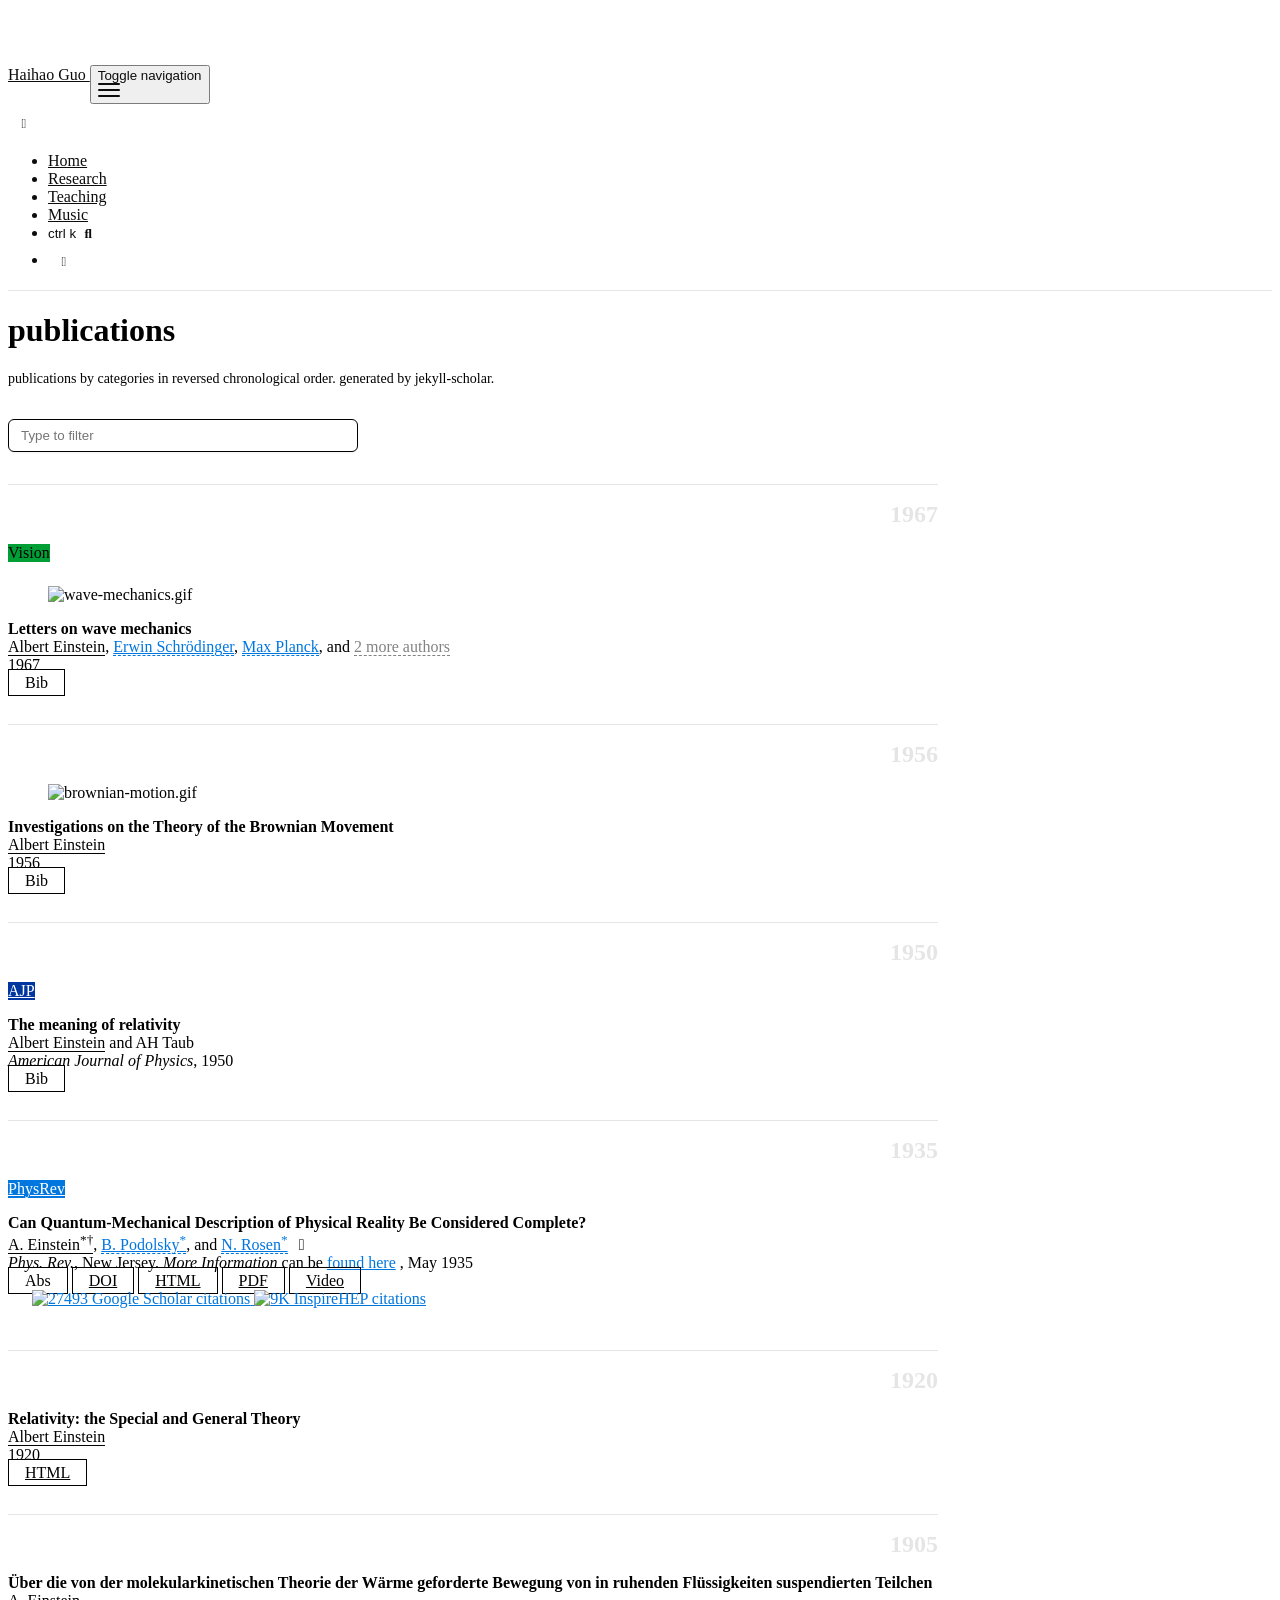
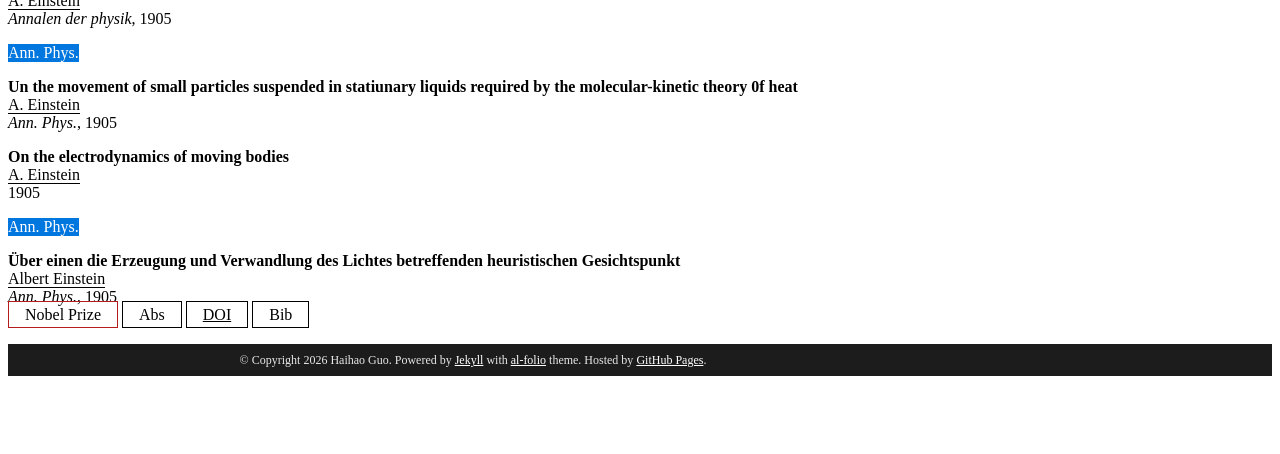
==== commit fc620c6b: "Deploying to gh-pages from @ guohaihao/guohaihao.github.io@5482ece9be5b4ec843c73dbe7bd2e5e8531c2c8b " ====
--- a/publications/index.html
+++ b/publications/index.html
@@ -19,7 +19,7 @@
   <span class="na">pages</span> <span class="p">=</span> <span class="s">{403--404}</span><span class="p">,</span>
   <span class="na">year</span> <span class="p">=</span> <span class="s">{1950}</span><span class="p">,</span>
   <span class="na">publisher</span> <span class="p">=</span> <span class="s">{American Association of Physics Teachers}</span>
-<span class="p">}</span></code></pre></figure> </div> </div> </div> </li></ol> <h2 class="bibliography">1935</h2> <ol class="bibliography"><li> <div class="row"> <div class="col col-sm-2 abbr"> <abbr class="badge rounded w-100"> <a href="https://journals.aps.org/" rel="external nofollow noopener" target="_blank">PhysRev</a> </abbr> </div> <div id="PhysRev.47.777" class="col-sm-8"> <div class="title">Can Quantum-Mechanical Description of Physical Reality Be Considered Complete?</div> <div class="author"> <em>A. Einstein<sup>*†</sup></em>, <a href="https://en.wikipedia.org/wiki/Boris_Podolsky" rel="external nofollow noopener" target="_blank">B. Podolsky<sup>*</sup></a>, and <a href="https://en.wikipedia.org/wiki/Nathan_Rosen" rel="external nofollow noopener" target="_blank">N. Rosen<sup>*</sup></a> <i class="fa-solid fa-circle-info ml-1" data-toggle="popover" data-placement="top" data-html="true" data-content="* Example use of superscripts&lt;br&gt;† Albert Einstein"> </i> </div> <div class="periodical"> <em>Phys. Rev.</em>, New Jersey. <em>More Information</em> can be <a href="https://github.com/alshedivat/al-folio/" rel="external nofollow noopener" target="_blank">found here</a> , May 1935 </div> <div class="periodical"> </div> <div class="links"> <a class="abstract btn btn-sm z-depth-0" role="button">Abs</a> <a href="https://doi.org/10.1103/PhysRev.47.777" class="btn btn-sm z-depth-0" role="button" rel="external nofollow noopener" target="_blank">DOI</a> <a href="https://journals.aps.org/pr/abstract/10.1103/PhysRev.47.777" class="btn btn-sm z-depth-0" role="button" rel="external nofollow noopener" target="_blank">HTML</a> <a href="/assets/pdf/example_pdf.pdf" class="btn btn-sm z-depth-0" role="button">PDF</a> <a href="https://www.youtube-nocookie.com/embed/aqz-KE-bpKQ" class="btn btn-sm z-depth-0" role="button" rel="external nofollow noopener" target="_blank">Video</a> </div> <div class="badges"> <span class="altmetric-embed" data-badge-type="2" data-badge-popover="right" data-altmetric-id="248277"></span> <span class="__dimensions_badge_embed__" data-doi="10.1103/PhysRev.47.777" data-style="small_rectangle" data-legend="hover-right" style="margin-bottom: 3px;"></span> <a href="https://scholar.google.com/citations?view_op=view_citation&amp;hl=en&amp;user=qc6CJjYAAAAJ&amp;citation_for_view=qc6CJjYAAAAJ:qyhmnyLat1gC" aria-label="Google Scholar link" role="button" rel="external nofollow noopener" target="_blank"> <img src="https://img.shields.io/badge/scholar-27493-4285F4?logo=googlescholar&amp;labelColor=beige" alt="27493 Google Scholar citations"> </a> <a href="https://inspirehep.net/literature/3255" aria-label="Inspirehep link" role="button" rel="external nofollow noopener" target="_blank"> <img src="https://img.shields.io/badge/inspire-8.8K-001628?logo=inspire&amp;logoColor=001628&amp;labelColor=beige" alt="8.8K InspireHEP citations"> </a> </div> <div class="abstract hidden"> <p>In a complete theory there is an element corresponding to each element of reality. A sufficient condition for the reality of a physical quantity is the possibility of predicting it with certainty, without disturbing the system. In quantum mechanics in the case of two physical quantities described by non-commuting operators, the knowledge of one precludes the knowledge of the other. Then either (1) the description of reality given by the wave function in quantum mechanics is not complete or (2) these two quantities cannot have simultaneous reality. Consideration of the problem of making predictions concerning a system on the basis of measurements made on another system that had previously interacted with it leads to the result that if (1) is false then (2) is also false. One is thus led to conclude that the description of reality as given by a wave function is not complete.</p> </div> </div> </div> </li></ol> <h2 class="bibliography">1920</h2> <ol class="bibliography"><li> <div class="row"> <div class="col col-sm-2 abbr"> </div> <div id="einstein1920relativity" class="col-sm-8"> <div class="title">Relativity: the Special and General Theory</div> <div class="author"> <em>Albert Einstein</em> </div> <div class="periodical"> 1920 </div> <div class="periodical"> </div> <div class="links"> <a href="/assets/html/relativity.html" class="btn btn-sm z-depth-0" role="button">HTML</a> </div> </div> </div> </li></ol> <h2 class="bibliography">1905</h2> <ol class="bibliography"> <li> <div class="row"> <div class="col col-sm-2 abbr"> </div> <div id="einstein1905molekularkinetischen" class="col-sm-8"> <div class="title">Über die von der molekularkinetischen Theorie der Wärme geforderte Bewegung von in ruhenden Flüssigkeiten suspendierten Teilchen</div> <div class="author"> <em>A. Einstein</em> </div> <div class="periodical"> <em>Annalen der physik</em>, 1905 </div> <div class="periodical"> </div> <div class="links"> </div> </div> </div> </li> <li> <div class="row"> <div class="col col-sm-2 abbr"> <abbr class="badge rounded w-100">Ann. Phys.</abbr> </div> <div id="einstein1905movement" class="col-sm-8"> <div class="title">Un the movement of small particles suspended in statiunary liquids required by the molecular-kinetic theory 0f heat</div> <div class="author"> <em>A. Einstein</em> </div> <div class="periodical"> <em>Ann. Phys.</em>, 1905 </div> <div class="periodical"> </div> <div class="links"> </div> </div> </div> </li> <li> <div class="row"> <div class="col col-sm-2 abbr"> </div> <div id="einstein1905electrodynamics" class="col-sm-8"> <div class="title">On the electrodynamics of moving bodies</div> <div class="author"> <em>A. Einstein</em> </div> <div class="periodical"> <em></em> 1905 </div> <div class="periodical"> </div> <div class="links"> </div> </div> </div> </li> <li> <div class="row"> <div class="col col-sm-2 abbr"> <abbr class="badge rounded w-100">Ann. Phys.</abbr> </div> <div id="einstein1905photoelectriceffect" class="col-sm-8"> <div class="title">Über einen die Erzeugung und Verwandlung des Lichtes betreffenden heuristischen Gesichtspunkt</div> <div class="author"> <em>Albert Einstein</em> </div> <div class="periodical"> <em>Ann. Phys.</em>, 1905 </div> <div class="periodical"> </div> <div class="links"> <a class="award btn btn-sm z-depth-0" role="button">Nobel Prize</a> <a class="abstract btn btn-sm z-depth-0" role="button">Abs</a> <a href="https://doi.org/10.1002/andp.19053220607" class="btn btn-sm z-depth-0" role="button" rel="external nofollow noopener" target="_blank">DOI</a> <a class="bibtex btn btn-sm z-depth-0" role="button">Bib</a> </div> <div class="award hidden d-print-inline"> <p></p> <p>Albert Einstein receveid the <strong>Nobel Prize in Physics</strong> 1921 <em>for his services to Theoretical Physics, and especially for his discovery of the law of the photoelectric effect</em></p> </div> <div class="abstract hidden"> <p>This is the abstract text.</p> </div> <div class="bibtex hidden"> <figure class="highlight"><pre><code class="language-bibtex" data-lang="bibtex"><span class="nc">@article</span><span class="p">{</span><span class="nl">einstein1905photoelectriceffect</span><span class="p">,</span>
+<span class="p">}</span></code></pre></figure> </div> </div> </div> </li></ol> <h2 class="bibliography">1935</h2> <ol class="bibliography"><li> <div class="row"> <div class="col col-sm-2 abbr"> <abbr class="badge rounded w-100"> <a href="https://journals.aps.org/" rel="external nofollow noopener" target="_blank">PhysRev</a> </abbr> </div> <div id="PhysRev.47.777" class="col-sm-8"> <div class="title">Can Quantum-Mechanical Description of Physical Reality Be Considered Complete?</div> <div class="author"> <em>A. Einstein<sup>*†</sup></em>, <a href="https://en.wikipedia.org/wiki/Boris_Podolsky" rel="external nofollow noopener" target="_blank">B. Podolsky<sup>*</sup></a>, and <a href="https://en.wikipedia.org/wiki/Nathan_Rosen" rel="external nofollow noopener" target="_blank">N. Rosen<sup>*</sup></a> <i class="fa-solid fa-circle-info ml-1" data-toggle="popover" data-placement="top" data-html="true" data-content="* Example use of superscripts&lt;br&gt;† Albert Einstein"> </i> </div> <div class="periodical"> <em>Phys. Rev.</em>, New Jersey. <em>More Information</em> can be <a href="https://github.com/alshedivat/al-folio/" rel="external nofollow noopener" target="_blank">found here</a> , May 1935 </div> <div class="periodical"> </div> <div class="links"> <a class="abstract btn btn-sm z-depth-0" role="button">Abs</a> <a href="https://doi.org/10.1103/PhysRev.47.777" class="btn btn-sm z-depth-0" role="button" rel="external nofollow noopener" target="_blank">DOI</a> <a href="https://journals.aps.org/pr/abstract/10.1103/PhysRev.47.777" class="btn btn-sm z-depth-0" role="button" rel="external nofollow noopener" target="_blank">HTML</a> <a href="/assets/pdf/example_pdf.pdf" class="btn btn-sm z-depth-0" role="button">PDF</a> <a href="https://www.youtube-nocookie.com/embed/aqz-KE-bpKQ" class="btn btn-sm z-depth-0" role="button" rel="external nofollow noopener" target="_blank">Video</a> </div> <div class="badges"> <span class="altmetric-embed" data-badge-type="2" data-badge-popover="right" data-altmetric-id="248277"></span> <span class="__dimensions_badge_embed__" data-doi="10.1103/PhysRev.47.777" data-style="small_rectangle" data-legend="hover-right" style="margin-bottom: 3px;"></span> <a href="https://scholar.google.com/citations?view_op=view_citation&amp;hl=en&amp;user=qc6CJjYAAAAJ&amp;citation_for_view=qc6CJjYAAAAJ:qyhmnyLat1gC" aria-label="Google Scholar link" role="button" rel="external nofollow noopener" target="_blank"> <img src="https://img.shields.io/badge/scholar-27493-4285F4?logo=googlescholar&amp;labelColor=beige" alt="27493 Google Scholar citations"> </a> <a href="https://inspirehep.net/literature/3255" aria-label="Inspirehep link" role="button" rel="external nofollow noopener" target="_blank"> <img src="https://img.shields.io/badge/inspire-9K-001628?logo=inspire&amp;logoColor=001628&amp;labelColor=beige" alt="9K InspireHEP citations"> </a> </div> <div class="abstract hidden"> <p>In a complete theory there is an element corresponding to each element of reality. A sufficient condition for the reality of a physical quantity is the possibility of predicting it with certainty, without disturbing the system. In quantum mechanics in the case of two physical quantities described by non-commuting operators, the knowledge of one precludes the knowledge of the other. Then either (1) the description of reality given by the wave function in quantum mechanics is not complete or (2) these two quantities cannot have simultaneous reality. Consideration of the problem of making predictions concerning a system on the basis of measurements made on another system that had previously interacted with it leads to the result that if (1) is false then (2) is also false. One is thus led to conclude that the description of reality as given by a wave function is not complete.</p> </div> </div> </div> </li></ol> <h2 class="bibliography">1920</h2> <ol class="bibliography"><li> <div class="row"> <div class="col col-sm-2 abbr"> </div> <div id="einstein1920relativity" class="col-sm-8"> <div class="title">Relativity: the Special and General Theory</div> <div class="author"> <em>Albert Einstein</em> </div> <div class="periodical"> 1920 </div> <div class="periodical"> </div> <div class="links"> <a href="/assets/html/relativity.html" class="btn btn-sm z-depth-0" role="button">HTML</a> </div> </div> </div> </li></ol> <h2 class="bibliography">1905</h2> <ol class="bibliography"> <li> <div class="row"> <div class="col col-sm-2 abbr"> </div> <div id="einstein1905molekularkinetischen" class="col-sm-8"> <div class="title">Über die von der molekularkinetischen Theorie der Wärme geforderte Bewegung von in ruhenden Flüssigkeiten suspendierten Teilchen</div> <div class="author"> <em>A. Einstein</em> </div> <div class="periodical"> <em>Annalen der physik</em>, 1905 </div> <div class="periodical"> </div> <div class="links"> </div> </div> </div> </li> <li> <div class="row"> <div class="col col-sm-2 abbr"> <abbr class="badge rounded w-100">Ann. Phys.</abbr> </div> <div id="einstein1905movement" class="col-sm-8"> <div class="title">Un the movement of small particles suspended in statiunary liquids required by the molecular-kinetic theory 0f heat</div> <div class="author"> <em>A. Einstein</em> </div> <div class="periodical"> <em>Ann. Phys.</em>, 1905 </div> <div class="periodical"> </div> <div class="links"> </div> </div> </div> </li> <li> <div class="row"> <div class="col col-sm-2 abbr"> </div> <div id="einstein1905electrodynamics" class="col-sm-8"> <div class="title">On the electrodynamics of moving bodies</div> <div class="author"> <em>A. Einstein</em> </div> <div class="periodical"> <em></em> 1905 </div> <div class="periodical"> </div> <div class="links"> </div> </div> </div> </li> <li> <div class="row"> <div class="col col-sm-2 abbr"> <abbr class="badge rounded w-100">Ann. Phys.</abbr> </div> <div id="einstein1905photoelectriceffect" class="col-sm-8"> <div class="title">Über einen die Erzeugung und Verwandlung des Lichtes betreffenden heuristischen Gesichtspunkt</div> <div class="author"> <em>Albert Einstein</em> </div> <div class="periodical"> <em>Ann. Phys.</em>, 1905 </div> <div class="periodical"> </div> <div class="links"> <a class="award btn btn-sm z-depth-0" role="button">Nobel Prize</a> <a class="abstract btn btn-sm z-depth-0" role="button">Abs</a> <a href="https://doi.org/10.1002/andp.19053220607" class="btn btn-sm z-depth-0" role="button" rel="external nofollow noopener" target="_blank">DOI</a> <a class="bibtex btn btn-sm z-depth-0" role="button">Bib</a> </div> <div class="award hidden d-print-inline"> <p></p> <p>Albert Einstein receveid the <strong>Nobel Prize in Physics</strong> 1921 <em>for his services to Theoretical Physics, and especially for his discovery of the law of the photoelectric effect</em></p> </div> <div class="abstract hidden"> <p>This is the abstract text.</p> </div> <div class="bibtex hidden"> <figure class="highlight"><pre><code class="language-bibtex" data-lang="bibtex"><span class="nc">@article</span><span class="p">{</span><span class="nl">einstein1905photoelectriceffect</span><span class="p">,</span>
   <span class="na">title</span> <span class="p">=</span> <span class="s">{{{\"U}ber einen die Erzeugung und Verwandlung des Lichtes betreffenden heuristischen Gesichtspunkt}}</span><span class="p">,</span>
   <span class="na">author</span> <span class="p">=</span> <span class="s">{Einstein, Albert}</span><span class="p">,</span>
   <span class="na">journal</span> <span class="p">=</span> <span class="s">{Ann. Phys.}</span><span class="p">,</span>
--- a/assets/css/main.css
+++ b/assets/css/main.css
@@ -0,0 +1,17 @@
+﻿:root{color-scheme:light;--global-bg-color:#fff;--global-code-bg-color:rgba(181,9,172,0.05);--global-text-color:#000;--global-text-color-light:#828282;--global-theme-color:#0076df;--global-hover-color:#0076df;--global-hover-text-color:#fff;--global-footer-bg-color:#1c1c1d;--global-footer-text-color:#e8e8e8;--global-footer-link-color:#fff;--global-distill-app-color:#828282;--global-divider-color:rgba(0,0,0,0.1);--global-card-bg-color:#fff;--global-highlight-color:#b71c1c;--global-back-to-top-bg-color:rgba(0,0,0,0.4);--global-back-to-top-text-color:#fff;--global-newsletter-bg-color:#fff;--global-newsletter-text-color:#000;--global-tip-block:#42b983;--global-tip-block-bg:#e2f5ec;--global-tip-block-text:#215d42;--global-tip-block-title:#359469;--global-warning-block:#e7c000;--global-warning-block-bg:#fff8d8;--global-warning-block-text:#6b5900;--global-warning-block-title:#b29400;--global-danger-block:#c00;--global-danger-block-bg:#ffe0e0;--global-danger-block-text:#600;--global-danger-block-title:#c00}:root .light-toggle-system{display:inline-block}:root .light-toggle-dark{display:none}:root .light-toggle-light{display:none}:root .only-light{display:block}:root .only-dark{display:none}:root #back-to-top{color:var(--global-back-to-top-text-color);background:var(--global-back-to-top-bg-color);bottom:30px;right:30px;height:40px;width:40px;z-index:10}html[data-theme=dark]{color-scheme:dark;--global-bg-color:#1c1c1d;--global-code-bg-color:#2c3237;--global-text-color:#e8e8e8;--global-text-color-light:#828282;--global-theme-color:#2698ba;--global-hover-color:#2698ba;--global-hover-text-color:#fff;--global-footer-bg-color:#e8e8e8;--global-footer-text-color:#1c1c1d;--global-footer-link-color:#000;--global-distill-app-color:#e8e8e8;--global-divider-color:#424246;--global-card-bg-color:#212529;--global-back-to-top-bg-color:rgba(255,255,255,0.5);--global-back-to-top-text-color:#000;--global-newsletter-bg-color:#e8e8e8;--global-newsletter-text-color:#1c1c1d;--global-tip-block:#42b983;--global-tip-block-bg:#215d42;--global-tip-block-text:#beffe2;--global-tip-block-title:#e2f5ec;--global-warning-block:#e7c000;--global-warning-block-bg:#6b5900;--global-warning-block-text:#fff2af;--global-warning-block-title:#fff8d8;--global-danger-block:#c00;--global-danger-block-bg:#600;--global-danger-block-text:#ffb9b9;--global-danger-block-title:#ffe0e0}html[data-theme=dark] .only-light{display:none}html[data-theme=dark] .only-dark{display:block}html[data-theme-setting=dark] .light-toggle-system{display:none}html[data-theme-setting=dark] .light-toggle-dark{display:inline-block}html[data-theme-setting=dark] .light-toggle-light{display:none}html[data-theme-setting=dark] #back-to-top{color:var(--global-back-to-top-text-color);background:var(--global-back-to-top-bg-color)}html[data-theme-setting=light] .light-toggle-system{display:none}html[data-theme-setting=light] .light-toggle-dark{display:none}html[data-theme-setting=light] .light-toggle-light{display:inline-block}.fa-half-sun-moon{position:relative;display:inline-block;--fa-font:var(--fa-font-solid);speak:none;font-style:normal;font-variant:normal;text-rendering:auto;-webkit-font-smoothing:antialiased;-moz-osx-font-smoothing:grayscale;width:1em;height:1em}.fa-half-sun-moon::before,.fa-half-sun-moon::after{content:"";position:absolute;inset:0;top:-0.5px;bottom:-0.5px;text-align:center;line-height:1em;clip-path:polygon(0 0,100% 0,100% 100%,0 100%);font:var(--fa-font)}.fa-half-sun-moon::before{content:"";color:var(--global-text-color);clip-path:polygon(0 0,calc(50% - 0.5px) 0,calc(50% - 0.5px) 100%,0 100%)}.fa-half-sun-moon::after{content:"";color:var(--global-text-color);clip-path:polygon(calc(50% + 0.5px) 0,100% 0,100% 100%,calc(50% + 0.5px) 100%);right:-1.5px;transform:translateX(-1px)}.light-toggle:hover .fa-half-sun-moon::before{color:var(--global-theme-color)}.light-toggle:hover .fa-half-sun-moon::after{color:var(--global-theme-color)}body{padding-bottom:70px;color:var(--global-text-color);background-color:var(--global-bg-color)}body h1,body h2,body h3,body h4,body h5,body h6{scroll-margin-top:66px}body.fixed-top-nav{padding-top:57px}.container{max-width:930px}.profile img{width:100%}p,h1,h2,h3,h4,h5,h6,em,div,li,span,strong{color:var(--global-text-color)}hr{border-top:1px solid var(--global-divider-color)}table td,table th{font-size:1rem;padding:1px 1rem 1px 0}table th{font-weight:bold}a,table.table a{color:var(--global-theme-color)}a:hover,table.table a:hover{color:var(--global-theme-color);text-decoration:underline}a:hover:after :not(.nav-item.dropdown),table.table a:hover:after :not(.nav-item.dropdown){width:100%}.table-dark{background-color:rgba(0,0,0,0)}blockquote{background:var(--global-bg-color);border-left:5px solid var(--global-theme-color);margin:1.5em 0;padding:1em;font-size:1.2rem}blockquote p{margin-bottom:0}blockquote.block-tip{border-color:var(--global-tip-block);background-color:var(--global-tip-block-bg)}blockquote.block-tip em,blockquote.block-tip li,blockquote.block-tip p,blockquote.block-tip strong{color:var(--global-tip-block-text)}blockquote.block-tip a,blockquote.block-tip h1,blockquote.block-tip h2,blockquote.block-tip h3,blockquote.block-tip h4,blockquote.block-tip h5,blockquote.block-tip h6{color:var(--global-tip-block-title)}blockquote.block-warning{border-color:var(--global-warning-block);background-color:var(--global-warning-block-bg)}blockquote.block-warning em,blockquote.block-warning li,blockquote.block-warning p,blockquote.block-warning strong{color:var(--global-warning-block-text)}blockquote.block-warning a,blockquote.block-warning h1,blockquote.block-warning h2,blockquote.block-warning h3,blockquote.block-warning h4,blockquote.block-warning h5,blockquote.block-warning h6{color:var(--global-warning-block-title)}blockquote.block-danger{border-color:var(--global-danger-block);background-color:var(--global-danger-block-bg)}blockquote.block-danger em,blockquote.block-danger li,blockquote.block-danger p,blockquote.block-danger strong{color:var(--global-danger-block-text)}blockquote.block-danger a,blockquote.block-danger h1,blockquote.block-danger h2,blockquote.block-danger h3,blockquote.block-danger h4,blockquote.block-danger h5,blockquote.block-danger h6{color:var(--global-danger-block-title)}.navbar{box-shadow:none;border-bottom:1px solid var(--global-divider-color);background-color:var(--global-bg-color);opacity:.95}.navbar .dropdown-menu{background-color:var(--global-bg-color);border:1px solid var(--global-divider-color)}.navbar .dropdown-menu a:not(.active){color:var(--global-text-color)}.navbar .dropdown-menu a:hover{color:var(--global-hover-color)}.dropdown-item{color:var(--global-text-color)}.dropdown-item:hover{color:var(--global-hover-color);background-color:var(--global-bg-color)}.dropdown-item.active,.dropdown-item:active{background-color:var(--global-hover-color);color:var(--global-hover-text-color)!important}.dropdown-item.active:hover,.dropdown-item:active:hover{color:var(--global-hover-text-color)}.navbar.navbar-light a:hover{text-decoration:none}.navbar.navbar-light .navbar-brand{color:var(--global-text-color)}.navbar.navbar-light .navbar-nav .nav-item .nav-link{color:var(--global-text-color)}.navbar.navbar-light .navbar-nav .nav-item .nav-link:hover{color:var(--global-hover-color)}.navbar.navbar-light .navbar-nav .nav-item.active>.nav-link{background-color:inherit;font-weight:bolder;color:var(--global-theme-color)}.navbar.navbar-light .navbar-nav .nav-item.active>.nav-link:hover{color:var(--global-hover-color)}.navbar.navbar-light .navbar-brand.social{padding-bottom:0;padding-top:0;font-size:1.7rem}.navbar.navbar-light .navbar-brand.social a img{width:1.7rem;height:1.7rem;margin-bottom:.5rem}.navbar.navbar-light .navbar-brand.social a svg{width:1.7rem;height:1.7rem;margin-bottom:.5rem}.navbar.navbar-light .navbar-brand.social a svg image{width:1.7rem;height:1.7rem}.navbar.navbar-light .navbar-brand.social a i::before{color:var(--global-text-color);transition-property:all .2s ease-in-out}.navbar.navbar-light .navbar-brand.social a:hover i::before{color:var(--global-theme-color)}.navbar-toggler .icon-bar{display:block;width:22px;height:2px;background-color:var(--global-text-color);border-radius:1px;margin-bottom:4px;transition:all .2s}.navbar-toggler .top-bar{transform:rotate(45deg);transform-origin:10% 10%}.navbar-toggler .middle-bar{opacity:0}.navbar-toggler .bottom-bar{transform:rotate(-45deg);transform-origin:10% 90%}.navbar-toggler.collapsed .top-bar{transform:rotate(0)}.navbar-toggler.collapsed .middle-bar{opacity:1}.navbar-toggler.collapsed .bottom-bar{transform:rotate(0)}.light-toggle{padding:0;border:0;background-color:inherit;color:var(--global-text-color);width:2rem;height:2rem;display:inline-flex;align-items:center;justify-content:center}.light-toggle:hover{color:var(--global-hover-color)}@media(min-width:576px){.light-toggle{transform:translateY(4px)}}#search-toggle{padding:0;border:0;background-color:inherit;color:var(--global-text-color)}#search-toggle:hover{color:var(--global-hover-color)}footer.fixed-bottom{background-color:var(--global-footer-bg-color);font-size:.75rem}footer.fixed-bottom .container{color:var(--global-footer-text-color);padding-top:9px;padding-bottom:8px;text-align:center}footer.fixed-bottom a{color:var(--global-footer-link-color)}footer.fixed-bottom a:hover{color:var(--global-theme-color);text-decoration:none}footer.sticky-bottom{border-top:1px solid var(--global-divider-color);padding-top:40px;padding-bottom:40px;font-size:.9rem}footer.sticky-bottom .container{text-align:center}.header-bar{border-bottom:1px solid var(--global-divider-color);text-align:center;padding-top:2rem;padding-bottom:3rem}.header-bar h1{color:var(--global-theme-color);font-size:5rem}.tag-category-list{border-bottom:1px solid var(--global-divider-color);text-align:center;padding-top:1rem}.tag-category-list ul{justify-content:center;display:flow-root}.tag-category-list ul p,.tag-category-list ul li{list-style:none;display:inline-block;padding:1rem .5rem;color:var(--global-text-color-light)}.post-list{margin:0;margin-bottom:40px;padding:0}.post-list li{border-bottom:1px solid var(--global-divider-color);list-style:none;padding-top:2rem;padding-bottom:2rem}.post-list li .post-meta{color:var(--global-text-color-light);font-size:.875rem;margin-bottom:0}.post-list li .post-tags{color:var(--global-text-color-light);font-size:.875rem;padding-top:.25rem;padding-bottom:0}.post-list li a{color:var(--global-text-color);text-decoration:none}.post-list li a:hover{color:var(--global-theme-color)}.pagination .page-item .page-link{color:var(--global-text-color);padding:.75rem 1.15rem}.pagination .page-item .page-link:hover{color:#000}.pagination .page-item.active .page-link{color:#fff;background-color:var(--global-theme-color)}.pagination .page-item.active .page-link:hover{background-color:var(--global-theme-color)}.post .post-meta{color:var(--global-text-color-light);font-size:.875rem;margin-bottom:0}.post .post-tags{color:var(--global-text-color-light);font-size:.875rem;padding-top:.25rem;padding-bottom:1rem}.post .post-tags a{color:var(--global-text-color-light);text-decoration:none}.post .post-tags a:hover{color:var(--global-theme-color)}.featured-posts a{color:var(--global-text-color-light);text-decoration:none}.featured-posts a .card-text{overflow:hidden;text-overflow:ellipsis;white-space:nowrap}.featured-posts a:hover{color:var(--global-theme-color)}.featured-posts a:hover .card-title{color:var(--global-theme-color)}.featured-posts .post-meta{color:var(--global-text-color-light);font-size:.875rem;margin-bottom:0;padding-top:.5rem}.post-description{margin-bottom:2rem;font-size:.875rem}.post-description a{color:inherit}.post-description a:hover{color:var(--global-theme-color);text-decoration:none}.publications{margin-top:2rem}.publications h1{color:var(--global-theme-color);font-size:2rem;text-align:center;margin-top:1em;margin-bottom:1em}.publications h2{margin-bottom:1rem}.publications h2 span{font-size:1.5rem}.publications h2.bibliography{color:var(--global-divider-color);border-top:1px solid var(--global-divider-color);padding-top:1rem;margin-top:2rem;text-align:right}.publications ol.bibliography{list-style:none;padding:0;margin-top:0}.publications ol.bibliography li{margin-bottom:1rem}.publications ol.bibliography li .preview{display:inline-block}.publications ol.bibliography li .abbr{margin-bottom:.5rem}.publications ol.bibliography li .abbr abbr{display:inline-block;background-color:var(--global-theme-color);margin-bottom:.5rem;color:var(--global-card-bg-color)!important}.publications ol.bibliography li .abbr abbr a{color:#fff}.publications ol.bibliography li .abbr abbr a:hover{text-decoration:none}.publications ol.bibliography li .abbr .award{color:var(--global-theme-color)!important;border:1px solid var(--global-theme-color)}.publications ol.bibliography li .title{font-weight:bolder}.publications ol.bibliography li .author a{border-bottom:1px dashed var(--global-theme-color)}.publications ol.bibliography li .author a:hover{border-bottom-style:solid;text-decoration:none}.publications ol.bibliography li .author>em{border-bottom:1px solid;font-style:normal}.publications ol.bibliography li .author>span.more-authors{color:var(--global-text-color-light);border-bottom:1px dashed var(--global-text-color-light);cursor:pointer}.publications ol.bibliography li .author>span.more-authors:hover{color:var(--global-text-color);border-bottom:1px dashed var(--global-text-color)}.publications ol.bibliography li .links a.btn{color:var(--global-text-color);border:1px solid var(--global-text-color);padding-left:1rem;padding-right:1rem;padding-top:.25rem;padding-bottom:.25rem;margin-left:0}.publications ol.bibliography li .links a.btn:hover{color:var(--global-theme-color);border-color:var(--global-theme-color)}.publications ol.bibliography li .links a.award.btn{border-color:var(--global-highlight-color)}.publications ol.bibliography li .badges{padding-bottom:.5rem}.publications ol.bibliography li .badges span{display:inline-block;color:#000;height:100%;padding-right:.5rem;vertical-align:middle}.publications ol.bibliography li .badges span:hover{text-decoration:underline}.publications ol.bibliography li .hidden{font-size:.875rem;max-height:0;overflow:hidden;text-align:justify;transition-property:.15s ease;-moz-transition:.15s ease;-ms-transition:.15s ease;-o-transition:.15s ease;transition:all .15s ease}.publications ol.bibliography li .hidden p{line-height:1.4em;margin:10px}.publications ol.bibliography li .hidden pre{font-size:1em;line-height:1.4em;padding:10px}.publications ol.bibliography li .hidden.open{max-height:100em;transition-property:.15s ease;-moz-transition:.15s ease;-ms-transition:.15s ease;-o-transition:.15s ease;transition:all .15s ease}.publications ol.bibliography li div.abstract.hidden{border:dashed 1px var(--global-bg-color)}.publications ol.bibliography li div.abstract.hidden.open{border-color:var(--global-text-color)}.publications ol.bibliography div.award.hidden{border:dashed 1px var(--global-bg-color)}.publications ol.bibliography div.award.hidden.open{border-color:var(--global-highlight-color)}.citation,.citation-number{color:var(--global-theme-color)}ul.task-list{list-style-type:none}ul.task-list>li ul{padding-inline-start:1.5rem}ul.task-list input[type=checkbox]{margin:.275rem .5rem .5rem -1rem;vertical-align:middle}.equation{margin-bottom:1rem;text-align:center}.caption{font-size:.875rem;margin-top:.75rem;margin-bottom:1.5rem;text-align:center}.card{background-color:var(--global-card-bg-color)}.card .card-img{width:100%;padding-top:1.25rem}.card .card-title{color:var(--global-text-color)}.card .card-body{padding:1.25rem 1.25rem 1.25rem 1.25rem}.profile{width:100%}.profile .more-info{margin-bottom:5px;margin-top:5px;font-family:monospace}.profile .more-info p{display:inline-block;margin:0}.profile.float-right{margin-left:1rem}.profile.float-left{margin-right:1rem}@media(min-width:576px){.profile{width:30%}.profile .address p{display:block}}.cv{margin-bottom:40px}.cv .card{background-color:var(--global-card-bg-color);border:1px solid var(--global-divider-color)}.cv .card .list-group-item{background-color:inherit;border-color:var(--global-divider-color)}.cv .card .list-group-item .badge{color:var(--global-card-bg-color)!important;background-color:var(--global-theme-color)!important}.date-column{width:75px;transform:translateX(-15px) translateY(-5px)}.projects a{text-decoration:none}.projects a:hover .card-title{color:var(--global-theme-color)}.projects .card img{width:100%}.projects .col{padding-bottom:1rem}.projects .grid-item{width:250px;margin-bottom:10px}.projects h2.category{color:var(--global-divider-color);border-bottom:1px solid var(--global-divider-color);padding-top:.5rem;margin-top:2rem;margin-bottom:1rem;text-align:right}@media(min-width:768px){.repo{max-width:50%}}.social{text-align:center}.distill a:hover{border-bottom-color:var(--global-theme-color);text-decoration:none}figure.highlight{margin:0 0 1rem;overflow-x:auto;-webkit-overflow-scrolling:touch}figure.highlight pre{white-space:pre;word-wrap:normal;overflow-x:auto;-webkit-overflow-scrolling:touch}pre{color:var(--global-theme-color);background-color:var(--global-code-bg-color);border-radius:6px;padding:6px 12px;overflow-x:auto;-webkit-overflow-scrolling:touch;white-space:pre;word-wrap:normal}pre pre,pre code{background-color:rgba(0,0,0,0);border-radius:0;margin-bottom:0;padding:0;white-space:inherit}code{color:var(--global-theme-color);background-color:var(--global-code-bg-color);border-radius:3px;padding:3px 3px;white-space:normal;word-wrap:break-word}progress{position:fixed;left:0;top:56px;z-index:10;width:100%;height:1px;-webkit-appearance:none;-moz-appearance:none;appearance:none;border:0;background-color:rgba(0,0,0,0);color:var(--global-theme-color)}progress::-webkit-progress-bar{background-color:rgba(0,0,0,0)}progress::-webkit-progress-value{background-color:var(--global-theme-color)}progress::-moz-progress-bar{background-color:var(--global-theme-color)}.progress-container{width:100%;background-color:rgba(0,0,0,0);position:fixed;top:56px;left:0;height:5px;display:block}.progress-bar{background-color:var(--global-theme-color);width:0;display:block;height:inherit}html.transition,html.transition *,html.transition *:before,html.transition *:after{transition:all 750ms!important;transition-delay:0!important}.code-display-wrapper{position:relative}.code-display-wrapper .copy{background:var(--global-card-bg-color);border-color:var(--global-bg-color);border-radius:.3rem;border-style:none;color:var(--global-text-color);font-size:medium;opacity:0;position:absolute;right:.2rem;top:.2rem}.code-display-wrapper:active .copy,.code-display-wrapper:focus .copy,.code-display-wrapper:hover .copy{color:var(--global-hover-color);opacity:1}nav[data-toggle=toc]{top:5rem}nav[data-toggle=toc] .nav .nav>li>a{font-size:.75rem}nav[data-toggle=toc] .nav>li>a{color:var(--global-text-color);font-size:.75rem}nav[data-toggle=toc] .nav>li>a:hover{color:var(--global-hover-color);border-left-color:var(--global-hover-color)}nav[data-toggle=toc] .nav-link.active{color:var(--global-theme-color);border-left-color:var(--global-theme-color);font-size:.75rem}nav[data-toggle=toc] .nav-link.active:hover{color:var(--global-hover-color);border-left-color:var(--global-hover-color)}@media(max-width:576px){nav[data-toggle=toc]{visibility:hidden;height:0;top:0}pre{font-size:.875rem;padding:8px 10px;margin:.5rem 0}figure.highlight{margin:.5rem 0}figure.highlight pre{font-size:.875rem;padding:8px 10px}code{font-size:.875rem;padding:2px 4px}}@media(max-width:400px){pre{font-size:.8rem;padding:6px 8px}figure.highlight pre{font-size:.8rem;padding:6px 8px}code{font-size:.8rem;padding:1px 3px}}@media(min-width:577px)and (max-width:768px){pre{font-size:.9rem;padding:8px 12px}figure.highlight pre{font-size:.9rem;padding:8px 12px}}.newsletter-form-container{margin-bottom:20px}.newsletter-form{display:flex;flex-direction:row;align-items:center;width:100%}.newsletter-form-input,.bibsearch-form-input{color:var(--global-newsletter-text-color);background:var(--global-newsletter-bg-color);border:1px solid var(--global-newsletter-text-color);outline:0;margin:0 10px 0 0;width:100%;max-width:350px;min-width:100px;box-sizing:border-box;box-shadow:rgba(0,0,0,.05) 0px 1px 2px;border-radius:6px;padding:8px 12px}.newsletter-form-input:focus{border-color:var(--global-theme-color)!important}.newsletter-form-button{background:var(--global-theme-color);color:var(--global-bg-color);display:flex;width:min-content;max-width:200px;white-space:nowrap;height:38px;align-items:center;flex-direction:row;padding:9px 17px;box-shadow:rgba(0,0,0,.05) 0px 1px 2px;border-radius:6px;text-align:center;font-style:normal;font-weight:500;line-height:20px;border:0;cursor:pointer}.newsletter-loading-button{background:var(--global-theme-color);color:var(--global-bg-color);display:none;width:min-content;max-width:300px;white-space:nowrap;height:38px;align-items:center;flex-direction:row;padding:9px 17px;box-shadow:rgba(0,0,0,.05) 0px 1px 2px;border-radius:6px;text-align:center;font-style:normal;font-weight:500;line-height:20px;border:0;cursor:pointer;margin-right:20px}.newsletter-success{color:var(--global-text-color);display:none;align-items:center;width:100%}.newsletter-error{color:var(--global-theme-color);display:none;align-items:center;width:100%}.newsletter-back-button{color:var(--global-theme-color);margin:10px auto;text-align:center;display:none;background:rgba(0,0,0,0);border:0;cursor:pointer}@media(max-width:575px){.newsletter-form-input,.newsletter-form-button,.newsletter-loading-button,.newsletter-success,.newsletter-error{font-size:16px!important}.newsletter-form-container{margin-right:20px;margin-left:20px}}.popover{background-color:var(--global-bg-color);border-color:var(--global-divider-color)}.popover .popover-header{color:var(--global-text-color);border-bottom:1px solid var(--global-divider-color)}.popover .popover-body{color:var(--global-text-color)}::highlight(search){background-color:var(--global-theme-color);color:var(--global-text-color)}.unloaded{display:none!important}#toc-sidebar{z-index:1}.echarts{height:400px;width:100%}.map{height:400px;width:100%}swiper-container{--swiper-navigation-color:var(--global-theme-color);--swiper-pagination-color:var(--global-theme-color);--swiper-pagination-bullet-inactive-color:var(--global-text-color)}ninja-keys{--ninja-accent-color:var(--global-theme-color);--ninja-icon-size:0;--ninja-modal-background:var(--global-bg-color);--ninja-z-index:1031}ninja-keys::part(ninja-input){color:var(--ninja-selected-text-color)}ninja-keys::part(ninja-input-wrapper){background:var(--global-bg-color)}figure.cover{display:inline-block;text-align:center;margin:.5rem}figure.cover img{vertical-align:bottom}figure.cover figcaption.finished{font-family:monospace;color:#23212d;text-transform:uppercase;background-color:#62c462}figure.cover figcaption.paused{font-family:monospace;color:#23212d;text-transform:uppercase;background-color:#bdac7e}figure.cover figcaption.queued{font-family:monospace;color:#23212d;text-transform:uppercase;background-color:#9e76b5}figure.cover figcaption.reading{font-family:monospace;color:#23212d;text-transform:uppercase;background-color:#f89406}figure.cover a.cover-link:hover{color:#23212d!important}.calendar-toggle-btn{background-color:#007acc;color:#fff;padding:.5em 1em;border:0;border-radius:6px;font-size:1em;cursor:pointer;transition:background-color .3s}.calendar-toggle-btn:hover{background-color:#005fa3}d-byline{border-top-color:var(--global-divider-color)!important}d-byline h3{color:var(--global-text-color)!important}d-byline a,d-article d-byline a{color:var(--global-text-color)!important}d-byline a:hover,d-article d-byline a:hover{color:var(--global-hover-color)!important}d-article{border-top-color:var(--global-divider-color)!important}d-article p,d-article h1,d-article h2,d-article h3,d-article h4,d-article h5,d-article h6,d-article li,d-article table{color:var(--global-text-color)!important}d-article h1,d-article h2,d-article hr,d-article table,d-article table th,d-article table td{border-bottom-color:var(--global-divider-color)!important}d-article a{color:var(--global-theme-color)!important}d-article a:hover{color:var(--global-theme-color)!important}d-article b i{display:inline}d-article blockquote{border-left:2px solid var(--global-theme-color)!important}d-article details{color:var(--global-text-color);background-color:var(--global-code-bg-color);margin-top:0;padding:8px 12px;position:relative;border-radius:6px;display:block;margin-bottom:20px;grid-column:text;overflow:auto;max-width:100%}d-article details summary{color:var(--global-theme-color)}d-article details p{margin-top:.5rem;margin-bottom:.5rem}d-article d-contents{align-self:start;grid-column:1/4;grid-row:auto/span 4;justify-self:end;margin-top:0;padding-left:2em;padding-right:3em;border-right:1px solid var(--global-divider-color);width:max(70%,300px);margin-right:0;margin-top:0;display:grid;grid-template-columns:minmax(8px,1fr) [toc] auto minmax(8px,1fr) [toc-line] 1px minmax(32px,2fr)}d-article d-contents nav{grid-column:toc}d-article d-contents nav a{border-bottom:none!important}d-article d-contents nav a:hover{border-bottom:1px solid var(--global-text-color)!important}d-article d-contents nav h3{margin-top:0;margin-bottom:1em}d-article d-contents nav div{display:block;outline:0;margin-bottom:.8em;color:rgba(0,0,0,.8);font-weight:bold}d-article d-contents nav ul{padding-left:1em;margin-top:0;margin-bottom:6px;list-style-type:none}d-article d-contents nav ul li{margin-bottom:.25em}d-article d-contents .figcaption{line-height:1.4em}d-article d-footnote{scroll-margin-top:66px;color:var(--global-theme-color)!important}d-article d-footnote:hover{color:var(--global-hover-color)!important}d-article d-cite a,d-article a.citation{color:var(--global-theme-color)!important}d-article d-cite a:hover,d-article a.citation:hover{color:var(--global-hover-color)!important}d-appendix{border-top-color:var(--global-divider-color)!important;color:var(--global-distill-app-color)!important}d-appendix h3,d-appendix li,d-appendix span{color:var(--global-distill-app-color)!important}d-appendix a,d-appendix a.footnote-backlink{color:var(--global-distill-app-color)!important}d-appendix a:hover,d-appendix a.footnote-backlink:hover{color:var(--global-hover-color)!important}@media(max-width:1024px){d-article d-contents{display:block;grid-column-start:2;grid-column-end:-2;padding-bottom:.5em;margin-bottom:1em;padding-top:.5em;width:100%;border:1px solid var(--global-divider-color)}d-article d-contents nav{grid-column:none}}table.table-cv{background-color:rgba(0,0,0,0)!important}table.table-cv td,table.table-cv th{padding:1px}p.location{font-size:.7rem;white-space:nowrap}i.iconlocation{color:var(--global-theme-color);font-size:.8rem}div.list-group{display:flex;flex-wrap:wrap;flex-direction:column;align-items:flex-start;margin-bottom:2rem}a.anchor{display:block;position:relative;top:-50px;visibility:hidden}ul.timeline{margin-top:2rem;margin-bottom:2rem}ul.timeline li{position:relative;min-height:2.2rem;color:var(--global-text-color);list-style-position:inside}ul.timeline li::before{content:"";min-height:2.5rem;width:1px;background:var(--global-text-color);margin:0;padding:0;position:absolute;left:2px;top:-0.5rem}.tab{display:flex;flex-wrap:wrap;margin-left:-20px;padding:0;list-style:none;position:relative}.tab>*{flex:none;padding-left:20px;position:relative}.tab>*>a{display:block;text-align:center;padding:9px 20px;color:var(--global-text-color-light);border-bottom:2px solid rgba(0,0,0,0);border-bottom-color:rgba(0,0,0,0);font-size:12px;text-transform:uppercase;transition:color .1s ease-in-out;line-height:20px}.tab>.active>a{color:var(--global-text-color);border-color:var(--global-theme-color)}.tab>li>a{text-decoration:none;cursor:pointer}.tab-content{padding:0}.tab-content>li{display:none}.tab-content>li.active{display:block}.year{margin-top:40px;margin-bottom:20px;border-bottom:1px solid var(--global-divider-color);padding-bottom:10px}.course-info{margin-bottom:30px}.schedule-description p{margin-bottom:0}.schedule-materials{padding-left:18px;margin-bottom:0}.typogram .diagram{display:block}.typogram .diagram line,.typogram .diagram circle,.typogram .diagram rect{stroke:var(--global-text-color)}.typogram .diagram line{stroke-width:2}.typogram .diagram circle{r:3.5}.typogram .diagram rect{width:6px;height:6px}.typogram .diagram text,.typogram .debug text{font-family:Iosevka Fixed,monospace;font-size:3em;text-anchor:middle;alignment-baseline:central;white-space:pre;fill:var(--global-text-color)}.typogram .reserved{fill:rgba(0,0,0,0);white-space:pre}.typogram .debug[debug=true] .reserved{fill:var(--global-text-color);opacity:.5}.typogram .debug[debug=true] line.grid{stroke:var(--global-text-color);stroke-width:.2;stroke-linecap:butt;fill:var(--global-text-color);opacity:1%}.typogram polygon{stroke-width:0}.typogram .debug[debug=true] polygon.inner{fill:var(--global-text-color);stroke:var(--global-text-color);opacity:5%}.typogram polygon{stroke:var(--global-text-color);stroke-linecap:butt;fill:var(--global-text-color)}.typogram .debug[debug=true] polygon,.typogram .debug[debug=true] line.grid{opacity:10%}.typogram .debug[debug=true] polygon,.typogram .debug[debug=true] path,.typogram .debug[debug=true] circle{opacity:50%}.typogram .debug[debug=true] polygon{fill:red;stroke:red}.typogram .debug[debug=true] circle,.typogram .debug[debug=true] path{opacity:50%;fill:red}.typogram .debug[debug=true] circle{stroke:red}.typogram .debug[debug=true] .inner{stroke-width:.2}.typogram line.part{stroke-width:6;stroke-linecap:butt;stroke:var(--global-text-color)}.typogram .debug[debug=true] line.part{opacity:50%;stroke:red}.typogram .debug[debug=true] line.center{stroke-width:3;stroke-linecap:butt;opacity:10%;stroke:var(--global-text-color)}.typogram text::selection{fill:HighlightText;background-color:Highlight}/*!
+ * Font Awesome Free 7.0.0 by @fontawesome - https://fontawesome.com
+ * License - https://fontawesome.com/license/free (Icons: CC BY 4.0, Fonts: SIL OFL 1.1, Code: MIT License)
+ * Copyright 2025 Fonticons, Inc.
+ */.fa-solid,.fa-brands,.far,.fa{--_fa-family:var(--fa-family,var(--fa-style-family,'Font Awesome 7 Free'));-webkit-font-smoothing:antialiased;-moz-osx-font-smoothing:grayscale;display:var(--fa-display,inline-block);font-family:var(--_fa-family);font-feature-settings:normal;font-style:normal;font-synthesis:none;font-variant:normal;font-weight:var(--fa-style,900);line-height:1;text-align:center;text-rendering:auto;width:var(--fa-width,1.25em)}:is(.far,.fa-solid,.fa-brands,.fa)::before{content:var(--fa);content:var(--fa)/""}.fa-xs{font-size:calc(12 / 16 * 1em);line-height:calc(1 / 12 * 1em);vertical-align:calc((6 / 12 - .375)*1em)}.fa-sm{font-size:calc(14 / 16 * 1em);line-height:calc(1 / 14 * 1em);vertical-align:calc((6 / 14 - .375)*1em)}@keyframes fa-beat{0%,90%{transform:scale(1)}45%{transform:scale(var(--fa-beat-scale,1.25))}}@keyframes fa-bounce{0%{transform:scale(1,1) translateY(0)}10%{transform:scale(var(--fa-bounce-start-scale-x,1.1),var(--fa-bounce-start-scale-y,0.9)) translateY(0)}30%{transform:scale(var(--fa-bounce-jump-scale-x,0.9),var(--fa-bounce-jump-scale-y,1.1)) translateY(var(--fa-bounce-height,-0.5em))}50%{transform:scale(var(--fa-bounce-land-scale-x,1.05),var(--fa-bounce-land-scale-y,0.95)) translateY(0)}57%{transform:scale(1,1) translateY(var(--fa-bounce-rebound,-0.125em))}64%{transform:scale(1,1) translateY(0)}100%{transform:scale(1,1) translateY(0)}}@keyframes fa-fade{50%{opacity:var(--fa-fade-opacity,0.4)}}@keyframes fa-beat-fade{0%,100%{opacity:var(--fa-beat-fade-opacity,0.4);transform:scale(1)}50%{opacity:1;transform:scale(var(--fa-beat-fade-scale,1.125))}}@keyframes fa-flip{50%{transform:rotate3d(var(--fa-flip-x,0),var(--fa-flip-y,1),var(--fa-flip-z,0),var(--fa-flip-angle,-180deg))}}@keyframes fa-shake{0%{transform:rotate(-15deg)}4%{transform:rotate(15deg)}8%,24%{transform:rotate(-18deg)}12%,28%{transform:rotate(18deg)}16%{transform:rotate(-22deg)}20%{transform:rotate(22deg)}32%{transform:rotate(-12deg)}36%{transform:rotate(12deg)}40%,100%{transform:rotate(0)}}@keyframes fa-spin{0%{transform:rotate(0)}100%{transform:rotate(360deg)}}.fa-hashtag{--fa:"\#"}.fa-magnifying-glass{--fa:""}.fa-star{--fa:""}.fa-tag{--fa:""}.fa-play{--fa:""}.fa-stop{--fa:""}.fa-circle-info{--fa:""}.fa-cart-shopping{--fa:""}.fa-thumbtack{--fa:""}.fa-envelope{--fa:""}.fa-laptop{--fa:""}.fa-calendar{--fa:""}.fa-sun{--fa:""}.fa-moon{--fa:""}.fa-file-pdf{--fa:""}.fa-clipboard{--fa:""}.fa-location-dot{--fa:""}.fa-clipboard-check{--fa:""}/*!
+ * Font Awesome Free 7.0.0 by @fontawesome - https://fontawesome.com
+ * License - https://fontawesome.com/license/free (Icons: CC BY 4.0, Fonts: SIL OFL 1.1, Code: MIT License)
+ * Copyright 2025 Fonticons, Inc.
+ */:root,:host{--fa-family-brands:'Font Awesome 7 Brands';--fa-font-brands:normal 400 1em/1 var(--fa-family-brands)}@font-face{font-family:"Font Awesome 7 Brands";font-style:normal;font-weight:400;font-display:block;src:url("../webfonts/fa-brands-400.woff2")}.fa-brands{--fa-family:var(--fa-family-brands);--fa-style:400}.fa-amazon{--fa:""}.fa-goodreads-g{--fa:""}/*!
+ * Font Awesome Free 7.0.0 by @fontawesome - https://fontawesome.com
+ * License - https://fontawesome.com/license/free (Icons: CC BY 4.0, Fonts: SIL OFL 1.1, Code: MIT License)
+ * Copyright 2025 Fonticons, Inc.
+ */:root,:host{--fa-family-classic:'Font Awesome 7 Free';--fa-font-solid:normal 900 1em/1 var(--fa-family-classic);--fa-style-family-classic:var(--fa-family-classic)}@font-face{font-family:"Font Awesome 7 Free";font-style:normal;font-weight:900;font-display:block;src:url("../webfonts/fa-solid-900.woff2")}.fa-solid{--fa-style:900}/*!
+ * Font Awesome Free 7.0.0 by @fontawesome - https://fontawesome.com
+ * License - https://fontawesome.com/license/free (Icons: CC BY 4.0, Fonts: SIL OFL 1.1, Code: MIT License)
+ * Copyright 2025 Fonticons, Inc.
+ */:root,:host{--fa-family-classic:'Font Awesome 7 Free';--fa-font-regular:normal 400 1em/1 var(--fa-family-classic);--fa-style-family-classic:var(--fa-family-classic)}@font-face{font-family:"Font Awesome 7 Free";font-style:normal;font-weight:400;font-display:block;src:url("../webfonts/fa-regular-400.woff2")}.far{--fa-family:var(--fa-family-classic);--fa-style:400}
